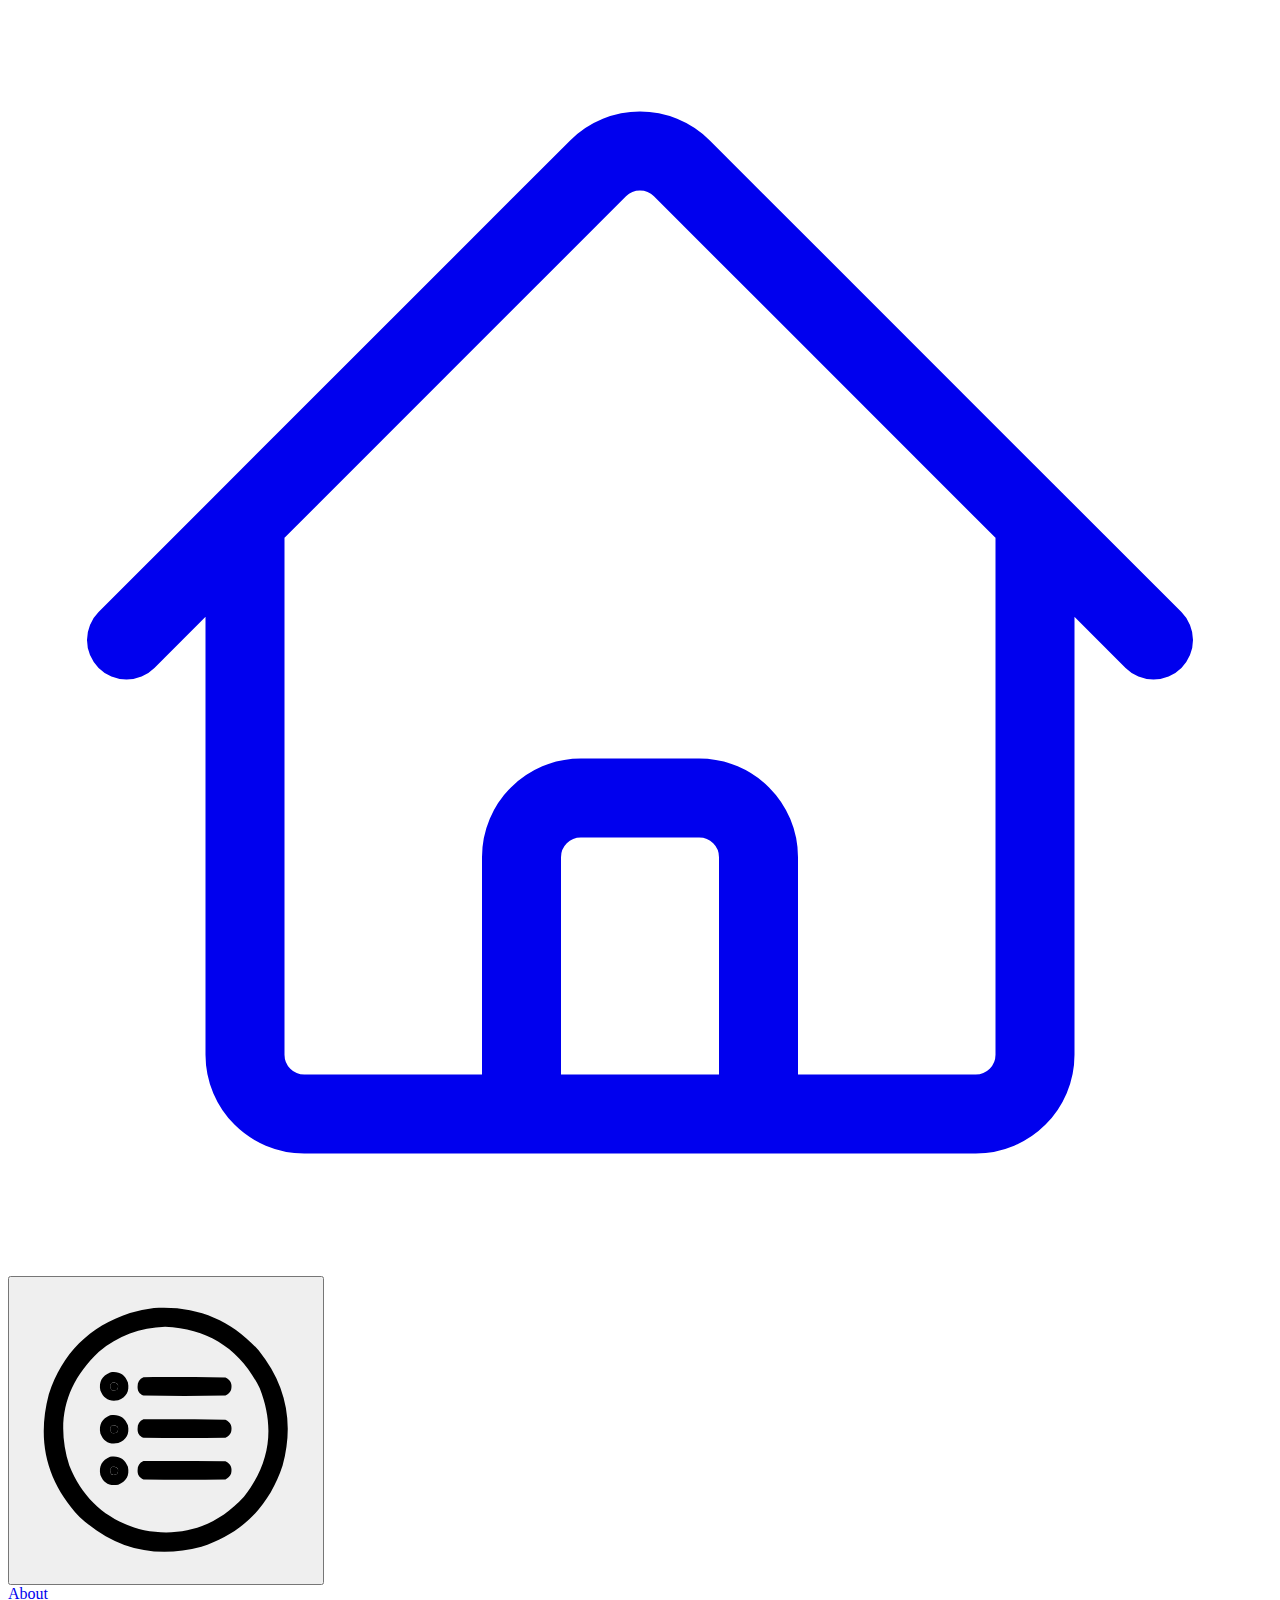
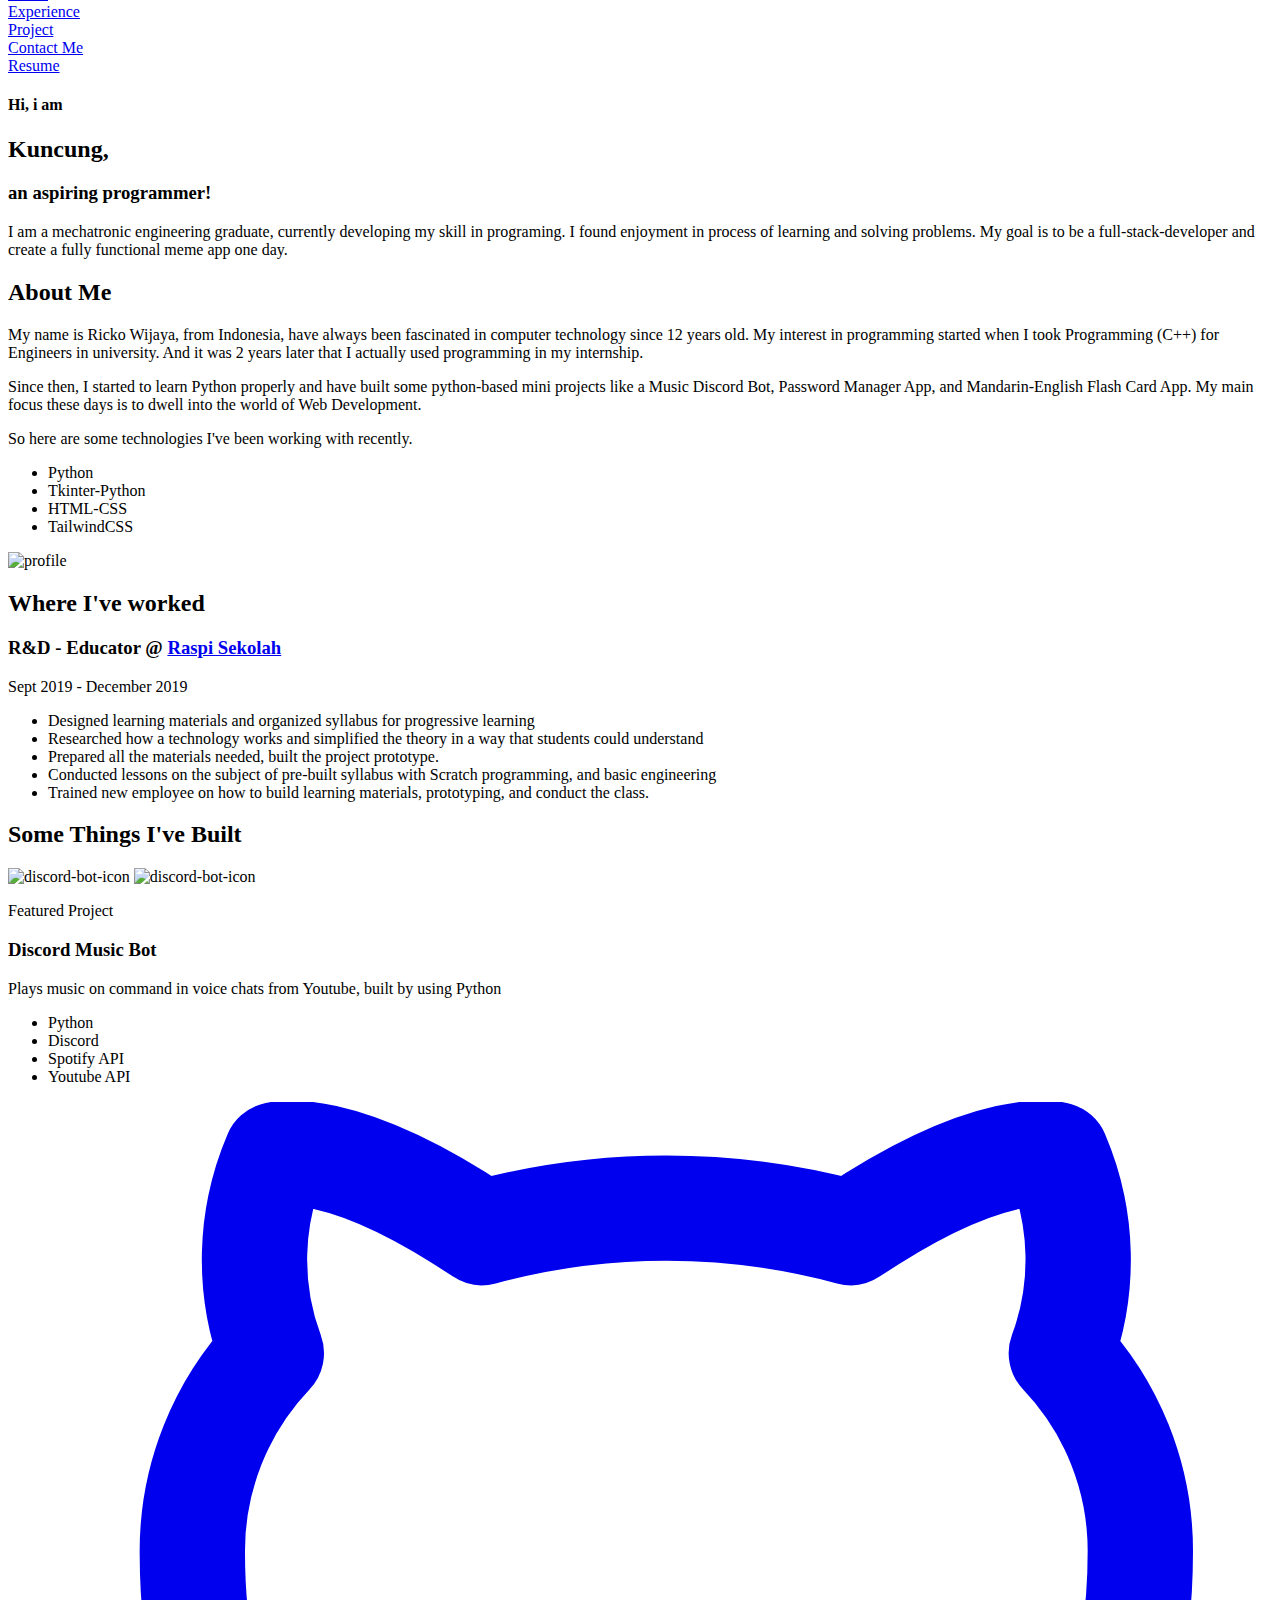
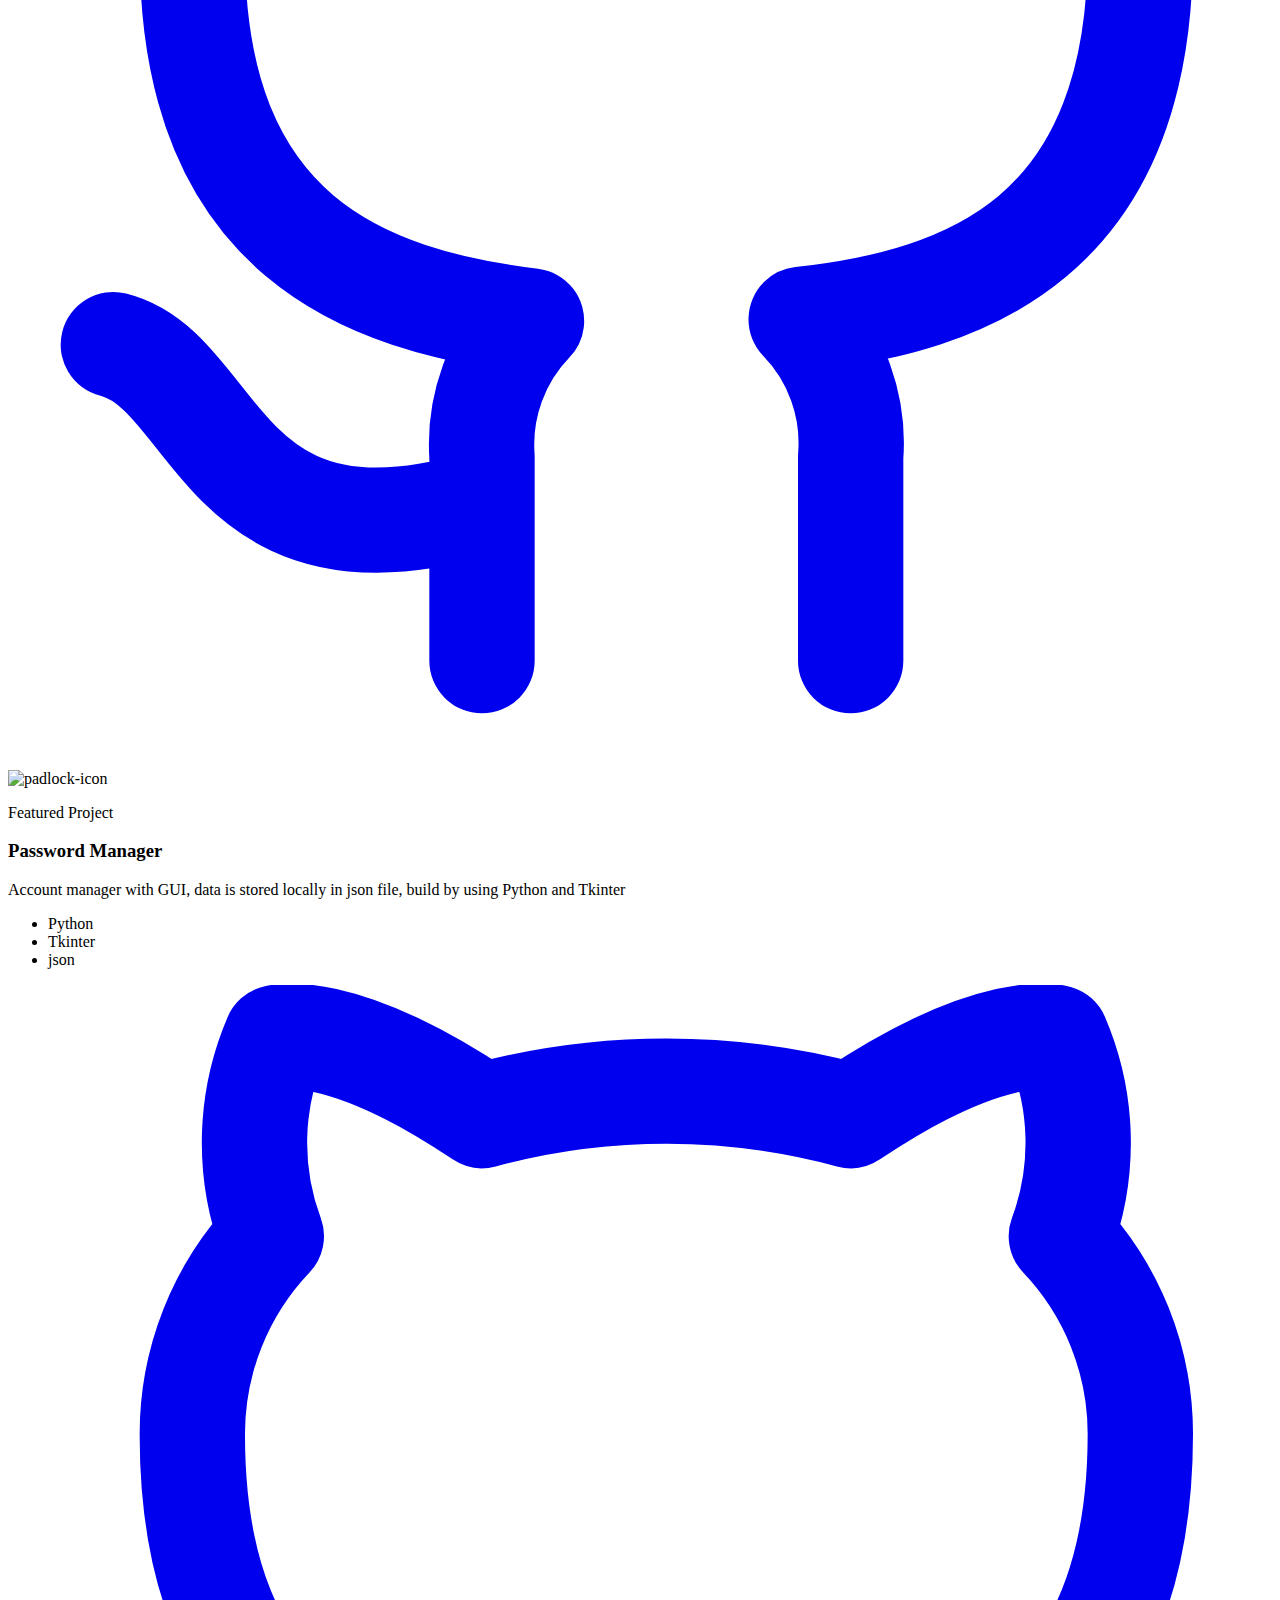
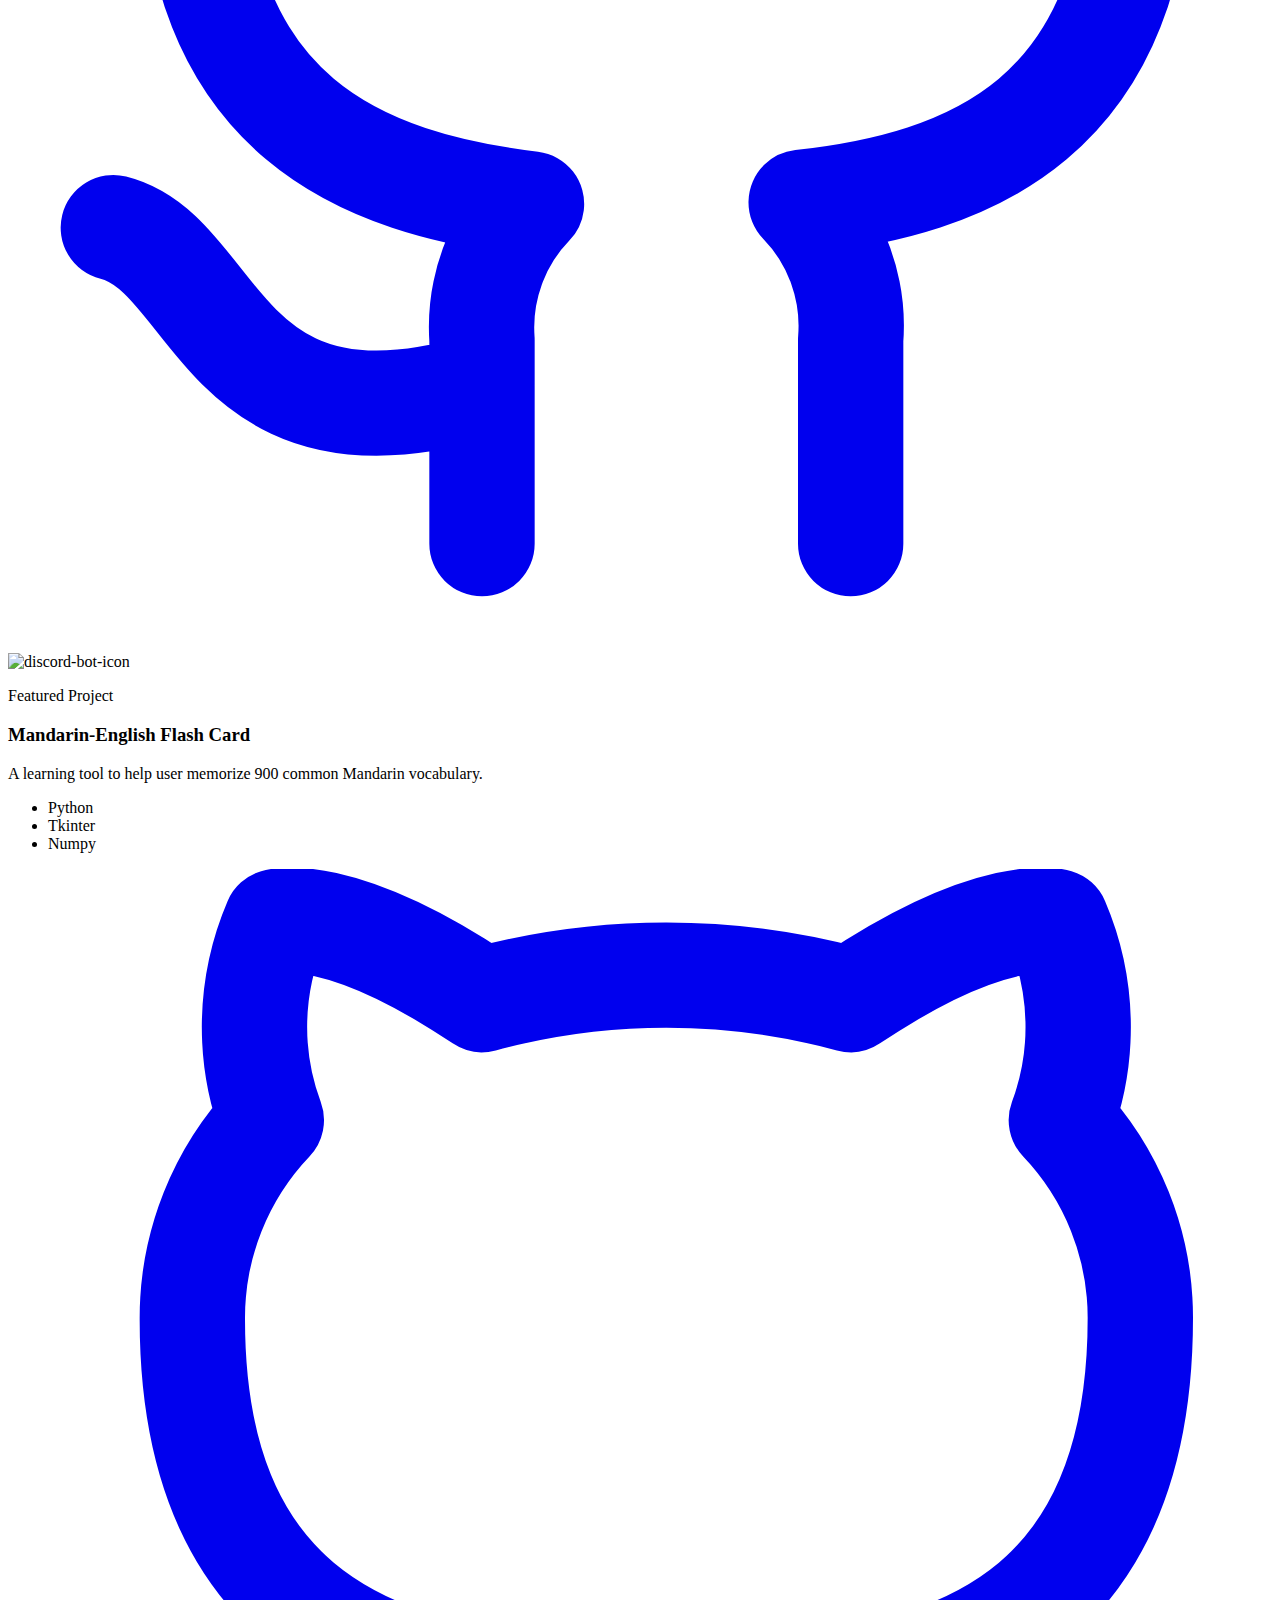
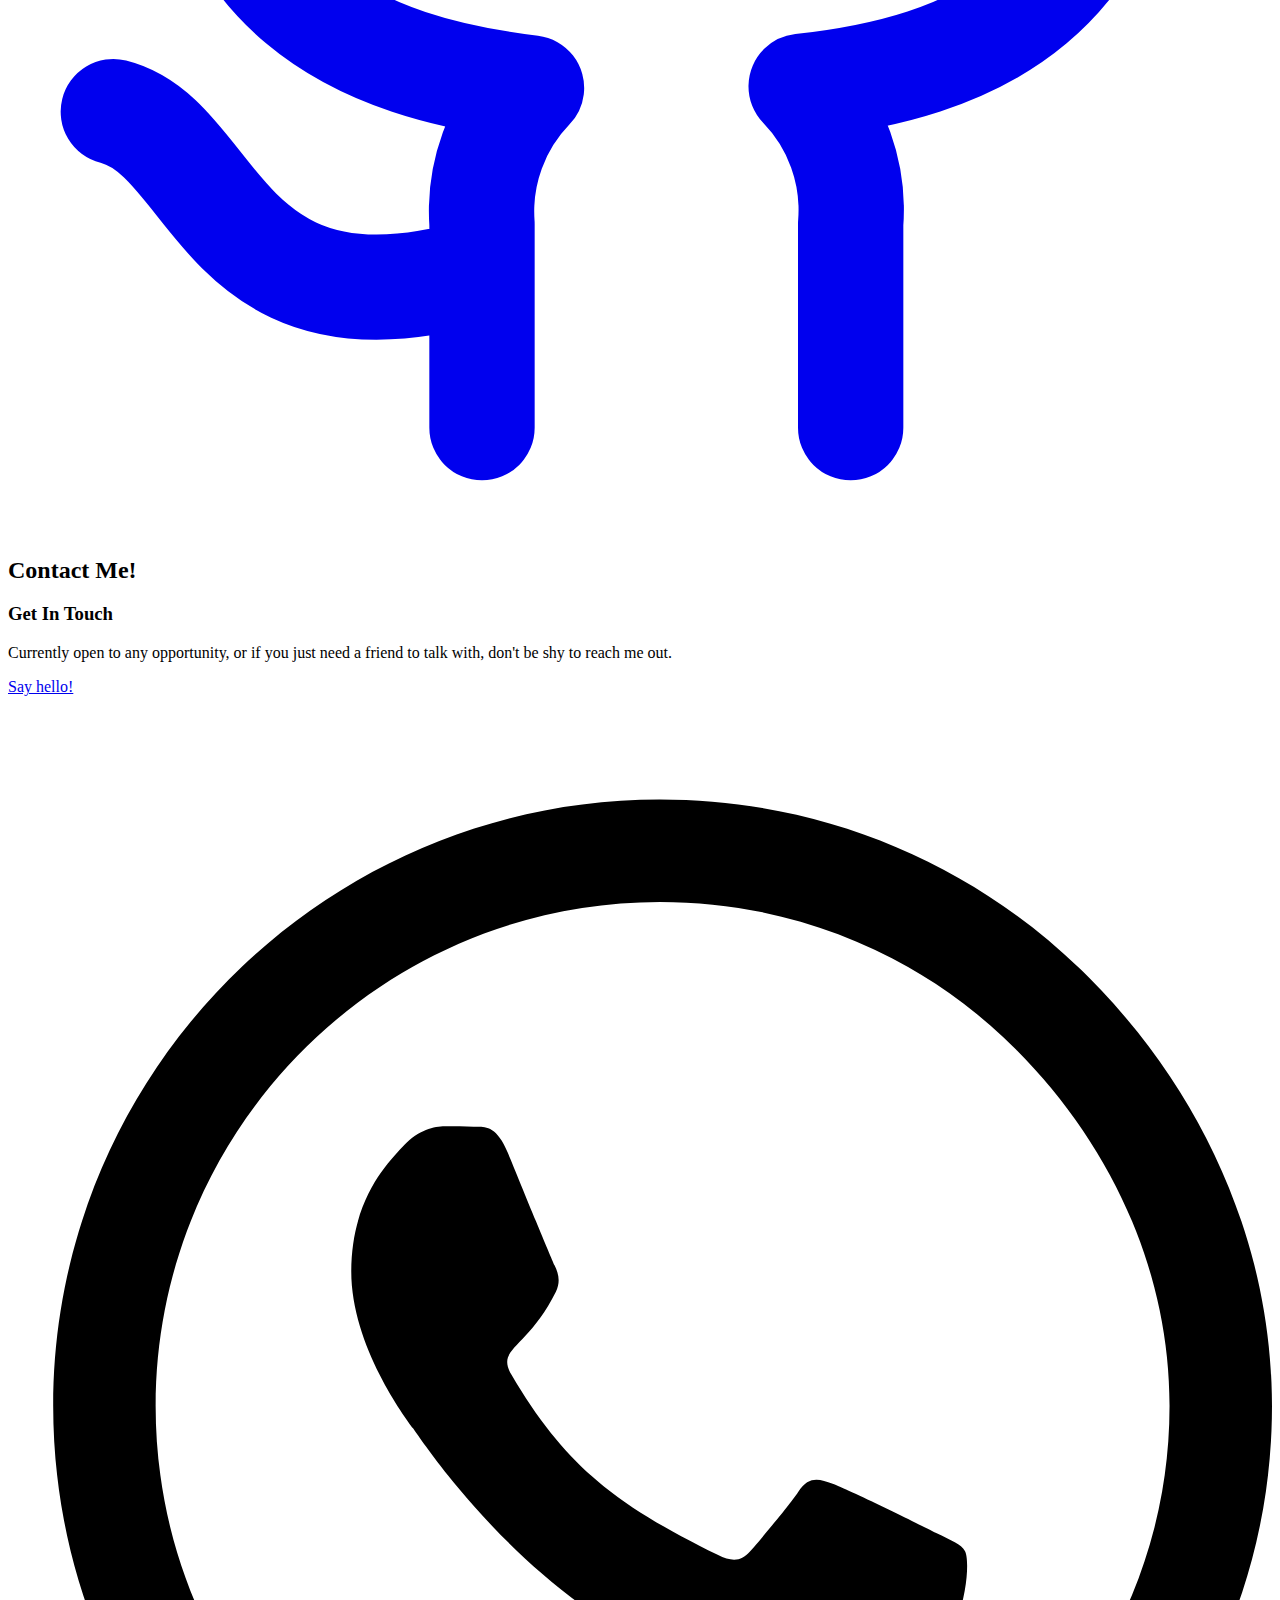
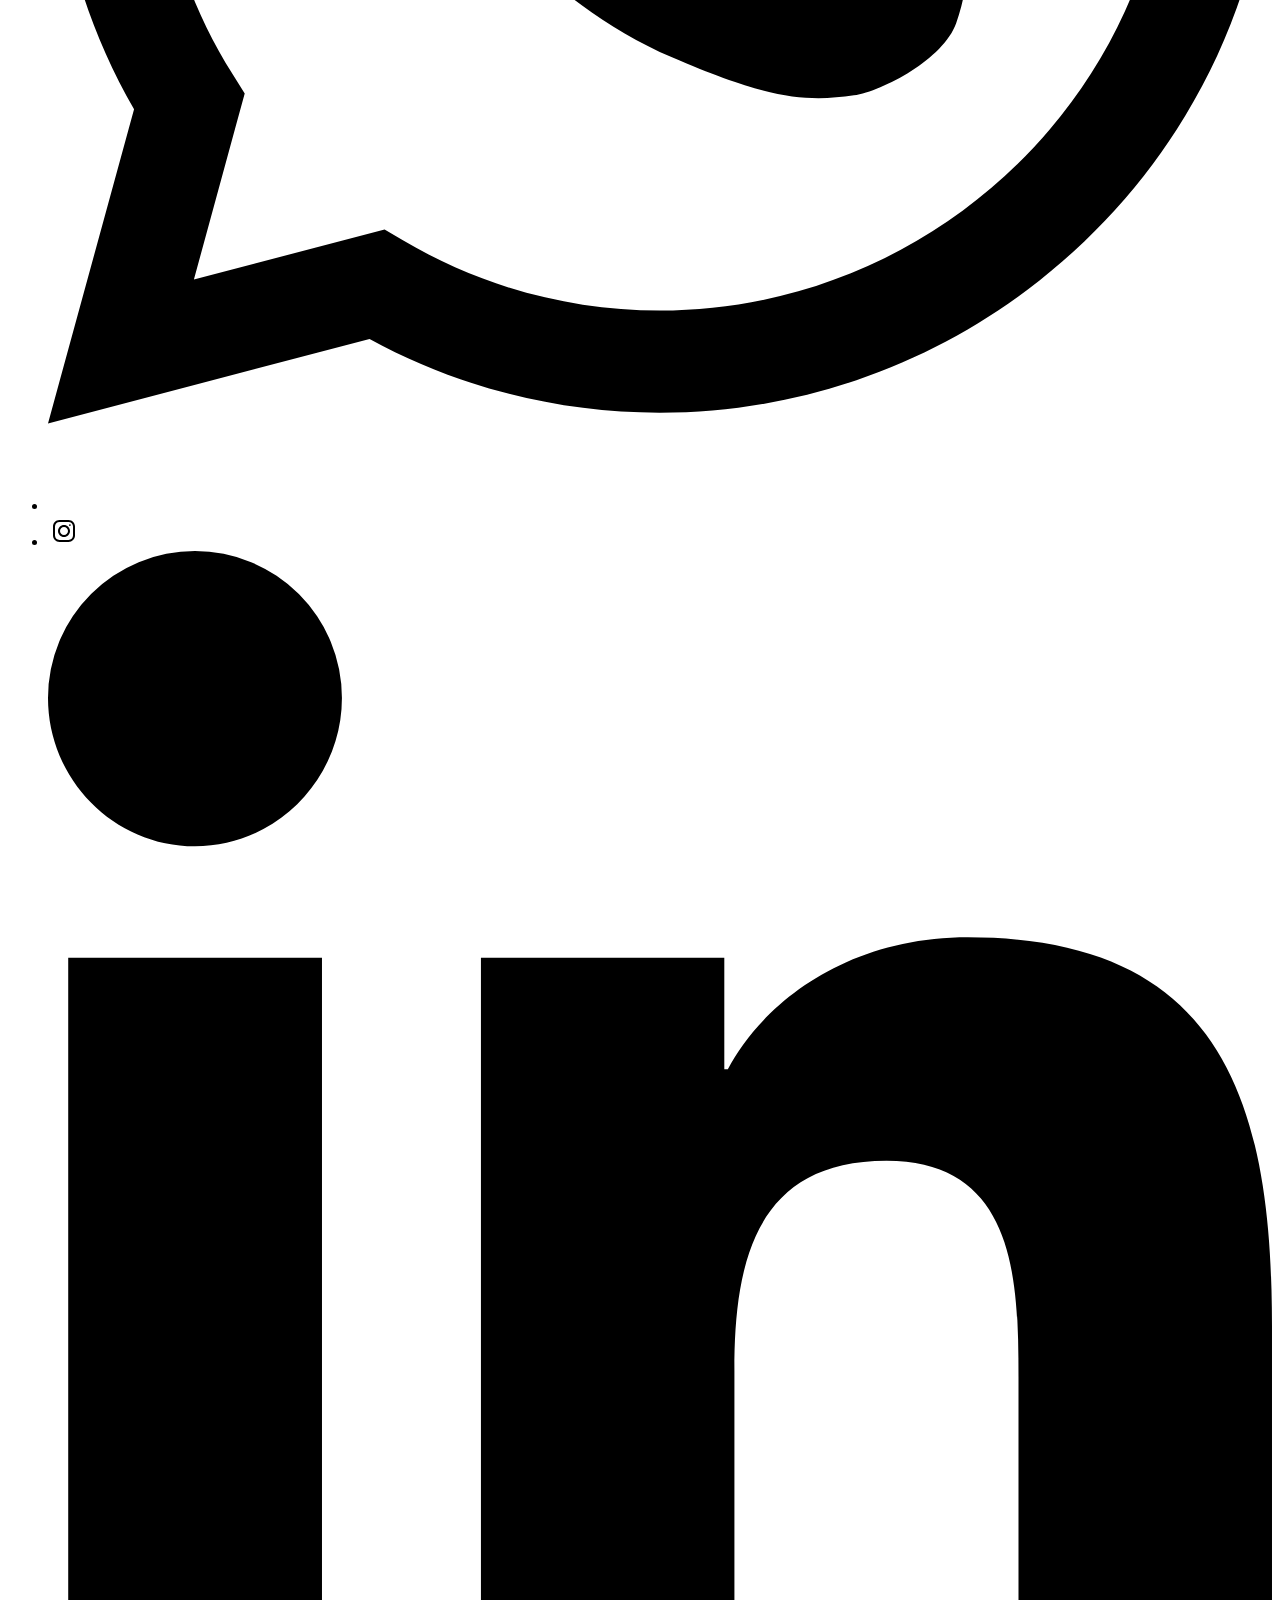
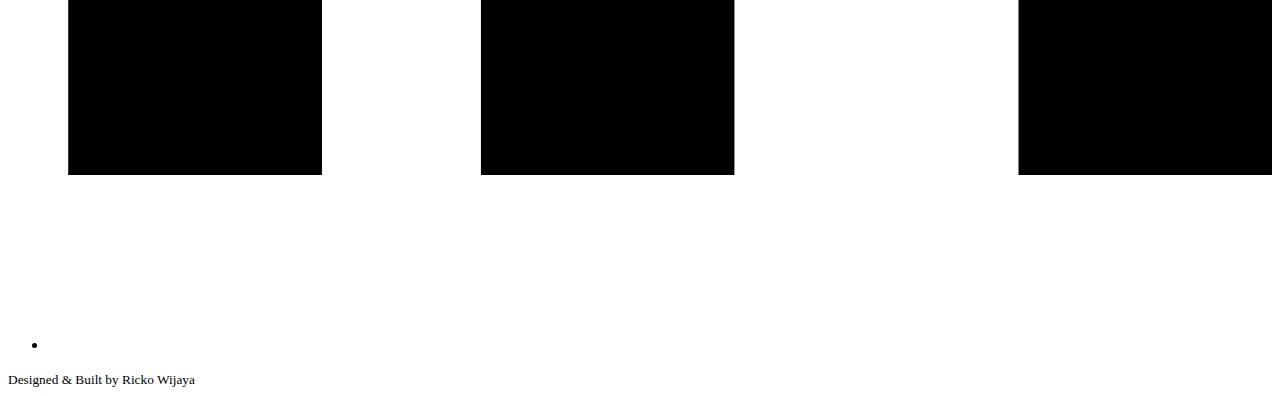
==== index.html @ 491b40a2 "Second Commit, fix href mistakes" ====
<!DOCTYPE html>
<html lang="en">
<head>
    <meta charset="UTF-8">
    <meta http-equiv="X-UA-Compatible" content="IE=edge">
    <meta name="viewport" content="width=device-width, initial-scale=1.0">
    <title>Portofolio Website</title>
    <link rel="preconnect" href="https://fonts.googleapis.com">
    <link rel="preconnect" href="https://fonts.gstatic.com" crossorigin="">
    <link href="https://fonts.googleapis.com/css2?family=Audiowide&amp;display=swap" rel="stylesheet">
    <link rel="stylesheet" href="styles/index.css">
    <link rel="stylesheet" href="styles/header.css">
    <link rel="stylesheet" href="styles/home.css">
    <link rel="stylesheet" href="styles/about.css">
    <link rel="stylesheet" href="styles/experience.css">
    <link rel="stylesheet" href="styles/projects.css">
    <link rel="stylesheet" href="styles/contact.css">
    <link rel="stylesheet" href="styles/footer.css">
</head>

<body>
    <header>
        <div class="main-logo-container">
            <a href="index.html#home">
                <svg class="home-logo w-6 h-6" 
                    xmlns="http://www.w3.org/2000/svg" fill="none" viewBox="0 0 24 24" stroke-width="1.5" stroke="currentColor" >
                    <path stroke-linecap="round" stroke-linejoin="round" 
                    d="M2.25 12l8.954-8.955c.44-.439 1.152-.439 1.591 0L21.75 12M4.5 9.75v10.125c0 .621.504 1.125 1.125 1.125H9.75v-4.875c0-.621.504-1.125 1.125-1.125h2.25c.621 0 1.125.504 1.125 1.125V21h4.125c.621 0 1.125-.504 1.125-1.125V9.75M8.25 21h8.25" />
                </svg>
            </a>
        </div>

        <button class="mobile-navigator-container">
            <svg class="menu-icon"  xmlns="http://www.w3.org/2000/svg" version="1.1" width="100%" height=auto viewBox="0 0 512 512" fill="currentColor"
                style="shape-rendering:geometricPrecision; text-rendering:geometricPrecision; image-rendering:optimizeQuality; fill-rule:evenodd; clip-rule:evenodd" 
                xmlns:xlink="http://www.w3.org/1999/xlink">
                <g><path  d="M 235.5,49.5 C 306.822,44.9334 366.322,68.9334 414,121.5C 461.168,179.997 474.834,245.664 455,318.5C 432.167,388 386,434.167 316.5,457C 237.627,477.948 168.294,460.948 108.5,406C 52.4022,346.11 34.9022,276.276 56,196.5C 78.8333,127 125,80.8333 194.5,58C 208.082,54.0752 221.748,51.2418 235.5,49.5 Z M 254.5,81.5 C 329.077,84.96 382.91,119.96 416,186.5C 442.42,253.498 433.42,315.165 389,371.5C 342.731,421.812 285.897,440.979 218.5,429C 157.123,413.957 114.623,377.124 91,318.5C 67.2577,242.964 84.0911,178.13 141.5,124C 174.305,96.9315 211.972,82.7648 254.5,81.5 Z M 164.5,176.5 C 173.85,176.365 176.517,180.532 172.5,189C 163.956,192.322 160.123,189.489 161,180.5C 161.69,178.65 162.856,177.316 164.5,176.5 Z M 164.5,249.5 C 173.85,249.365 176.517,253.532 172.5,262C 163.956,265.322 160.123,262.489 161,253.5C 161.69,251.65 162.856,250.316 164.5,249.5 Z M 164.5,320.5 C 173.85,320.365 176.517,324.532 172.5,333C 163.956,336.322 160.123,333.489 161,324.5C 161.69,322.65 162.856,321.316 164.5,320.5 Z"/></g>
                <g><path  d="M 160.5,159.5 C 175.367,157.012 185.534,162.678 191,176.5C 193.982,191.376 188.482,201.543 174.5,207C 159.624,209.982 149.457,204.482 144,190.5C 141.146,175.533 146.646,165.199 160.5,159.5 Z M 164.5,176.5 C 162.856,177.316 161.69,178.65 161,180.5C 160.123,189.489 163.956,192.322 172.5,189C 176.517,180.532 173.85,176.365 164.5,176.5 Z"/></g>
                <g><path  d="M 217.5,167.5 C 264.168,167.333 310.835,167.5 357.5,168C 366.482,172.473 369.649,179.64 367,189.5C 365.167,194 362,197.167 357.5,199C 310.833,199.667 264.167,199.667 217.5,199C 210.513,196.193 207.18,191.027 207.5,183.5C 207.302,175.885 210.635,170.551 217.5,167.5 Z"/></g>
                <g><path  d="M 160.5,232.5 C 175.367,230.012 185.534,235.678 191,249.5C 193.982,264.376 188.482,274.543 174.5,280C 159.624,282.982 149.457,277.482 144,263.5C 141.146,248.533 146.646,238.199 160.5,232.5 Z M 164.5,249.5 C 162.856,250.316 161.69,251.65 161,253.5C 160.123,262.489 163.956,265.322 172.5,262C 176.517,253.532 173.85,249.365 164.5,249.5 Z"/></g>
                <g><path  d="M 217.5,239.5 C 264.168,239.333 310.835,239.5 357.5,240C 366.482,244.473 369.649,251.64 367,261.5C 365.167,266 362,269.167 357.5,271C 310.833,271.667 264.167,271.667 217.5,271C 210.513,268.193 207.18,263.027 207.5,255.5C 207.302,247.885 210.635,242.551 217.5,239.5 Z"/></g>
                <g><path  d="M 160.5,303.5 C 175.367,301.012 185.534,306.678 191,320.5C 193.982,335.376 188.482,345.543 174.5,351C 159.624,353.982 149.457,348.482 144,334.5C 141.146,319.533 146.646,309.199 160.5,303.5 Z M 164.5,320.5 C 162.856,321.316 161.69,322.65 161,324.5C 160.123,333.489 163.956,336.322 172.5,333C 176.517,324.532 173.85,320.365 164.5,320.5 Z"/></g>
                <g><path  d="M 217.5,310.5 C 264.168,310.333 310.835,310.5 357.5,311C 366.482,315.473 369.649,322.64 367,332.5C 365.167,337 362,340.167 357.5,342C 310.833,342.667 264.167,342.667 217.5,342C 210.513,339.193 207.18,334.027 207.5,326.5C 207.302,318.885 210.635,313.551 217.5,310.5 Z"/></g>
            </svg>
        </button>

        <nav class="navigation-container">
            <div class="link-container"><a class="link-name underline" 
                    style="--color: var(--background-blue); --border-size: 3px;" href="index.html#about">
                    About</a> </div>
            <div class="link-container"><a class="link-name underline" 
                    style="--color: var(--background-blue); --border-size: 3px;" href="index.html#experience">
                    Experience</a> </div>
            <div class="link-container"><a class="link-name underline" 
                    style="--color: var(--background-blue); --border-size: 3px;" href="index.html#projects">
                    Project</a> </div>
            <div class="link-container"><a class="link-name underline" 
                    style="--color: var(--background-blue); --border-size: 3px;" href="index.html#contact">
                    Contact Me</a> </div>

            <div><a class="resume-link" href=#>Resume</a></div>
        </nav>
    </header>
      


    <main>
        <section id="home">
            <h4 class="home-title">Hi, i am</h4>
            <h2 class="home-name">Kuncung,</h2>
            <h3 class="home-subtitle">an aspiring programmer!</h3>
            <p class="home-description">I am a <span class="highlight underline" style="--color: var(--primary-green); --border-size: 1.5px;" >mechatronic engineering</span> graduate, currently developing my skill in programing.
                                        I found enjoyment in process of learning and solving problems. 
                                        My goal is to be a <span class="highlight underline" style="--color: var(--primary-green); --border-size: 1.5px;">full-stack-developer</span> and create a fully functional meme app one day.
            </p>
        </section>

        <section id="about">
            <h2 class="about-title">
                About Me
            </h2>

            <div class="about-container">
               <div class="about-content">
                    <div class="about-text">
                        <p>My name is <span class="highlight underline" style="--color: var(--primary-green); --border-size: 1.5px;">Ricko Wijaya</span>, 
                            from Indonesia, have always been fascinated in computer technology 
                            since 12 years old. My interest in programming started when 
                            I took Programming (C++) for Engineers in university.
                            And it was 2 years later that I actually used programming 
                            in my internship.
                        </p>

                        <p>Since then, I started to learn <span class="highlight underline" style="--color: var(--primary-green); --border-size: 1.5px;">Python</span> 
                            properly and have built some python-based mini projects like a <span class="highlight underline" style="--color: var(--primary-green); --border-size: 1.5px;">Music Discord Bot</span>, 
                            <span class="highlight underline" style="--color: var(--primary-green); --border-size: 1.5px;">Password Manager App</span>, 
                            and <span class="highlight underline" style="--color: var(--primary-green); --border-size: 1.5px;">Mandarin-English Flash Card App</span>. 
                            My main focus these days is to dwell into the world of 
                            <span class="highlight underline" style="--color: var(--primary-green); --border-size: 1.5px;">Web Development</span>.
                        </p>

                        <p>So here are some technologies I've been working with recently.</p>
                    </div>

                    <ul class="about-tech">
                        <li>Python</li>
                        <li>Tkinter-Python</li>
                        <li>HTML-CSS</li>
                        <li>TailwindCSS</li>
                    </ul>
               </div>
                  
               <div class="about-image">
                    <img src="assets/profile-picture.jpeg" alt="profile">
               </div> 

            </div>
        </section>

        <section id="experience">
            <h2 class="experience-title">
                Where I've worked
            </h2>
            <div class="experience-container">
                <div class="experience-card">
                    <h3 class="experience-role">
                        <span>R&D - Educator</span>
                        @
                        <span>
                            <a class="underline experience-company"
                                style="--color: var(--primary-green); 
                                        --border-size: 1.5px;"
                                target="_blank"
                                href="https://www.raspisekolah.com/">
                                Raspi Sekolah
                            </a> 
                        </span>
                    </h3>
                    <p class="experience-date">Sept 2019 - December 2019</p>
                        <ul class="experience-about">
                            <li>Designed learning materials and 
                                organized syllabus for progressive learning</li>
                            <li>Researched how a technology works and simplified
                                the theory in a way that students could understand</li>
                            <li>Prepared all the materials needed,
                                built the project prototype.</li>
                            <li>Conducted lessons on the subject of pre-built 
                                syllabus with Scratch programming, 
                                and basic engineering</li>
                            <li>Trained new employee on how to build learning
                                materials, prototyping, and conduct the class.</li>
                        </ul>
                </div>
            </div>
        </section>

        <section id="projects">
            <h2 class="projects-title">
                Some Things I've Built
            </h2>
            
            
            <div class="projects-cards">
                <div class="projects-card">
                    <div class="card-image">
                        <img class="img1" 
                            src="assets/discord-bot-icon.png" 
                            alt="discord-bot-icon">
                        <img class="img2" 
                            src="assets/discord-bot-icon-large.png" 
                            alt="discord-bot-icon">
                    </div>
                    <div class="card-container">
                        <p class="highlight">Featured Project</p>
                        <h3 class="card-title">Discord Music Bot</h3>

                        <p class="card-description">Plays music on command in voice chats from Youtube, built by using Python</p>

                        <ul class="card-technologies">
                            <li>Python</li>
                            <li>Discord</li>
                            <li>Spotify API</li>
                            <li>Youtube API</li>
                        </ul>

                        <div class="card-links">
                            <a target="_blank" href="https://github.com/kuncung38/kuncung-bot">
                                <svg xmlns="http://www.w3.org/2000/svg" role="img" viewBox="0 0 24 24" fill="none" stroke="currentColor" stroke-width="2" stroke-linecap="round" stroke-linejoin="round">
                                    <title>GitHub</title>
                                    <path d="M9 19c-5 1.5-5-2.5-7-3m14 6v-3.87a3.37 3.37 0 0 0-.94-2.61c3.14-.35 6.44-1.54 6.44-7A5.44 5.44 0 0 0 20 4.77 5.07 5.07 0 0 0 19.91 1S18.73.65 16 2.48a13.38 13.38 0 0 0-7 0C6.27.65 5.09 1 5.09 1A5.07 5.07 0 0 0 5 4.77a5.44 5.44 0 0 0-1.5 3.78c0 5.42 3.3 6.61 6.44 7A3.37 3.37 0 0 0 9 18.13V22"></path>
                                </svg>
                            </a>
                        </div>
                    </div>
                    
                </div>

                <div class="projects-card">
                    <div class="card-image">
                        <img src="https://raw.githubusercontent.com/kuncung38/Tkinter-Password-Manager-Kuncung/main/padlock.png" 
                        alt="padlock-icon">
                    </div>
                    <div class="card-container">
                        <p class="highlight">Featured Project</p>
                        <h3 class="card-title">Password Manager</h3>

                        <p class="card-description">Account manager with GUI, data is stored locally in json file, build by using Python and Tkinter</p>

                        <ul class="card-technologies">
                            <li>Python</li>
                            <li>Tkinter</li>
                            <li>json</li>
                        </ul>

                        <div class="card-links">
                            <a target="_blank" href="https://github.com/kuncung38/Tkinter-Password-Manager-Kuncung">
                                <svg xmlns="http://www.w3.org/2000/svg" role="img" viewBox="0 0 24 24" fill="none" stroke="currentColor" stroke-width="2" stroke-linecap="round" stroke-linejoin="round">
                                    <title>GitHub</title>
                                    <path d="M9 19c-5 1.5-5-2.5-7-3m14 6v-3.87a3.37 3.37 0 0 0-.94-2.61c3.14-.35 6.44-1.54 6.44-7A5.44 5.44 0 0 0 20 4.77 5.07 5.07 0 0 0 19.91 1S18.73.65 16 2.48a13.38 13.38 0 0 0-7 0C6.27.65 5.09 1 5.09 1A5.07 5.07 0 0 0 5 4.77a5.44 5.44 0 0 0-1.5 3.78c0 5.42 3.3 6.61 6.44 7A3.37 3.37 0 0 0 9 18.13V22"></path>
                                </svg>
                            </a>
                        </div>
                    </div>
                    
                </div>

                <div class="projects-card">
                    <div class="card-image fc">
                        <img src="assets/flash-card-snap.PNG" alt="discord-bot-icon">
                    </div>
                    <div class="card-container">
                        <p class="highlight">Featured Project</p>
                        <h3 class="card-title">Mandarin-English Flash Card</h3>

                        <p class="card-description">A learning tool to help user memorize 900 common Mandarin vocabulary.</p>

                        <ul class="card-technologies">
                            <li>Python</li>
                            <li>Tkinter</li>
                            <li>Numpy</li>
                        </ul>

                        <div class="card-links">
                            <a target="_blank" href="https://github.com/kuncung38/Tkinter-Mandarin-Flashcard">
                                <svg xmlns="http://www.w3.org/2000/svg" role="img" viewBox="0 0 24 24" fill="none" stroke="currentColor" stroke-width="2" stroke-linecap="round" stroke-linejoin="round">
                                    <title>GitHub</title>
                                    <path d="M9 19c-5 1.5-5-2.5-7-3m14 6v-3.87a3.37 3.37 0 0 0-.94-2.61c3.14-.35 6.44-1.54 6.44-7A5.44 5.44 0 0 0 20 4.77 5.07 5.07 0 0 0 19.91 1S18.73.65 16 2.48a13.38 13.38 0 0 0-7 0C6.27.65 5.09 1 5.09 1A5.07 5.07 0 0 0 5 4.77a5.44 5.44 0 0 0-1.5 3.78c0 5.42 3.3 6.61 6.44 7A3.37 3.37 0 0 0 9 18.13V22"></path>
                                </svg>
                            </a>
                        </div>
                    </div>
                    
                </div>
            </div>
            
        </section>

        <section id="contact">
            <h2 class="contact-title">
                Contact Me!
            </h2>

            <div class="contact-container">
                <div class="contact-content">
                    <h3>Get In Touch</h3>
                    <p>Currently open to any opportunity,
                        or if you just need a friend to talk with,
                        don't be shy to reach me out.
                    </p>
                </div>

                <div class="contact-cta">
                    <a href="mailto:rickowijaya@gmail.com">Say hello!</a>
                </div>
            </div>
        </section>

    </main>

    <footer>
        <ul class="footer-socials">
            <li class="social-item">
                <a class="social-link" href="https://wa.me/601128972157" target="_blank">
                    <svg class="social-icon" xmlns="http://www.w3.org/2000/svg" 
                        viewBox="0 0 448 512">
                        <path d="M380.9 97.1C339 55.1 283.2 32 223.9 32c-122.4 0-222 99.6-222 222 0 39.1 10.2 77.3 29.6 111L0 480l117.7-30.9c32.4 17.7 68.9 27 106.1 27h.1c122.3 0 224.1-99.6 224.1-222 0-59.3-25.2-115-67.1-157zm-157 341.6c-33.2 0-65.7-8.9-94-25.7l-6.7-4-69.8 18.3L72 359.2l-4.4-7c-18.5-29.4-28.2-63.3-28.2-98.2 0-101.7 82.8-184.5 184.6-184.5 49.3 0 95.6 19.2 130.4 54.1 34.8 34.9 56.2 81.2 56.1 130.5 0 101.8-84.9 184.6-186.6 184.6zm101.2-138.2c-5.5-2.8-32.8-16.2-37.9-18-5.1-1.9-8.8-2.8-12.5 2.8-3.7 5.6-14.3 18-17.6 21.8-3.2 3.7-6.5 4.2-12 1.4-32.6-16.3-54-29.1-75.5-66-5.7-9.8 5.7-9.1 16.3-30.3 1.8-3.7.9-6.9-.5-9.7-1.4-2.8-12.5-30.1-17.1-41.2-4.5-10.8-9.1-9.3-12.5-9.5-3.2-.2-6.9-.2-10.6-.2-3.7 0-9.7 1.4-14.8 6.9-5.1 5.6-19.4 19-19.4 46.3 0 27.3 19.9 53.7 22.6 57.4 2.8 3.7 39.1 59.7 94.8 83.8 35.2 15.2 49 16.5 66.6 13.9 10.7-1.6 32.8-13.4 37.4-26.4 4.6-13 4.6-24.1 3.2-26.4-1.3-2.5-5-3.9-10.5-6.6z"></path>
                    </svg>
                </a>
            </li>

            <li class="social-item">
                <a class="social-link" href="https://twitter.com/yeeqiangyap" target="_blank">
                    <svg class="social-icon"xmlns="http://www.w3.org/2000/svg" 
                    x="0px" y="0px"
                    width="32" height="32"
                    viewBox="0 0 32 32">
                    <path d="M 11.46875 5 C 7.917969 5 5 7.914063 5 11.46875 L 5 20.53125 C 5 24.082031 7.914063 27 11.46875 27 L 20.53125 27 C 24.082031 27 27 24.085938 27 20.53125 L 27 11.46875 C 27 7.917969 24.085938 5 20.53125 5 Z M 11.46875 7 L 20.53125 7 C 23.003906 7 25 8.996094 25 11.46875 L 25 20.53125 C 25 23.003906 23.003906 25 20.53125 25 L 11.46875 25 C 8.996094 25 7 23.003906 7 20.53125 L 7 11.46875 C 7 8.996094 8.996094 7 11.46875 7 Z M 21.90625 9.1875 C 21.402344 9.1875 21 9.589844 21 10.09375 C 21 10.597656 21.402344 11 21.90625 11 C 22.410156 11 22.8125 10.597656 22.8125 10.09375 C 22.8125 9.589844 22.410156 9.1875 21.90625 9.1875 Z M 16 10 C 12.699219 10 10 12.699219 10 16 C 10 19.300781 12.699219 22 16 22 C 19.300781 22 22 19.300781 22 16 C 22 12.699219 19.300781 10 16 10 Z M 16 12 C 18.222656 12 20 13.777344 20 16 C 20 18.222656 18.222656 20 16 20 C 13.777344 20 12 18.222656 12 16 C 12 13.777344 13.777344 12 16 12 Z"></path>
                    </svg>
                </a>
            </li>

            <li class="social-item">
                <a class="social-link" href="https://www.linkedin.com/in/yapyeeqiang/" target="_blank">
                    <svg class="social-icon" xmlns="http://www.w3.org/2000/svg" 
                        viewBox="0 0 448 512">
                        <path d="M100.28 448H7.4V148.9h92.88zM53.79 108.1C24.09 108.1 0 83.5 0 53.8a53.79 53.79 0 0 1 107.58 0c0 29.7-24.1 54.3-53.79 54.3zM447.9 448h-92.68V302.4c0-34.7-.7-79.2-48.29-79.2-48.29 0-55.69 37.7-55.69 76.7V448h-92.78V148.9h89.08v40.8h1.3c12.4-23.5 42.69-48.3 87.88-48.3 94 0 111.28 61.9 111.28 142.3V448z"></path>
                    </svg>
                </a>
            </li>
        </ul>

        <div>
            <small>Designed & Built by Ricko Wijaya</small>
        </div>
    </footer>
    
</body>
</html>
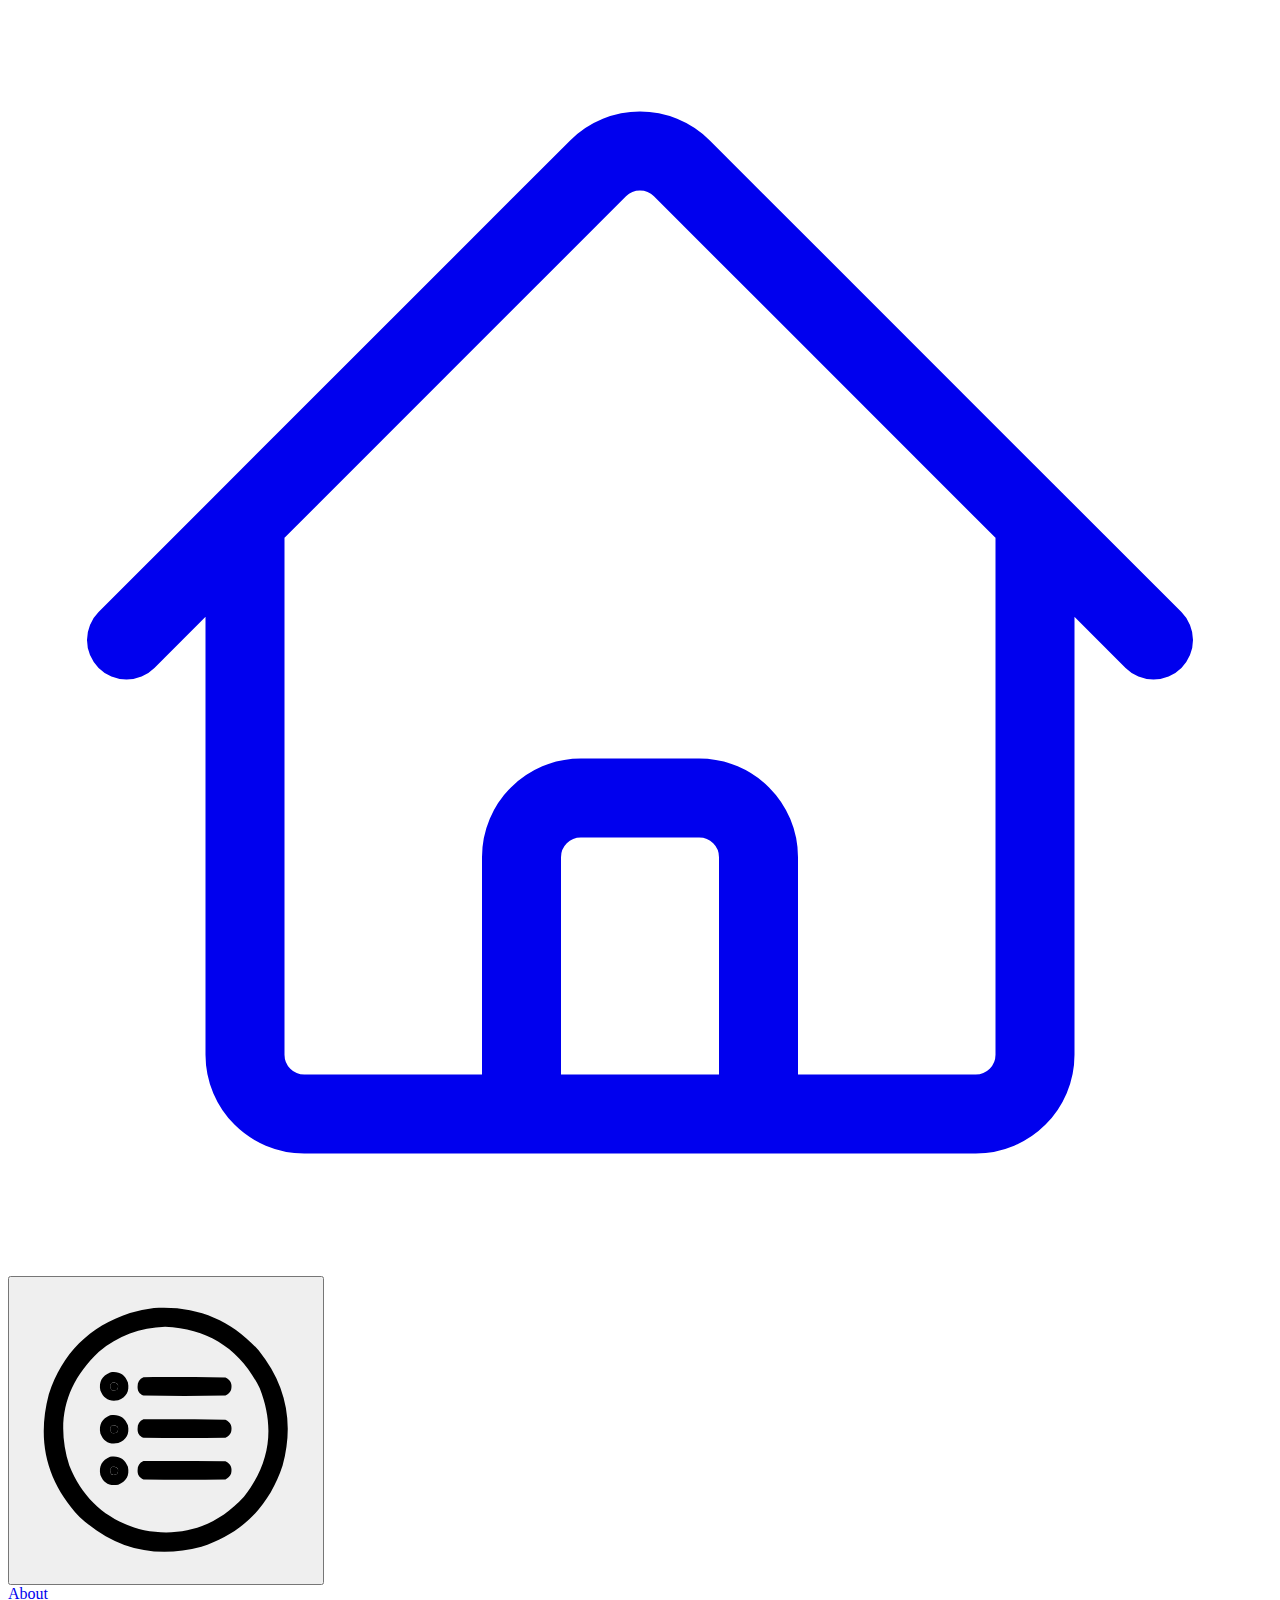
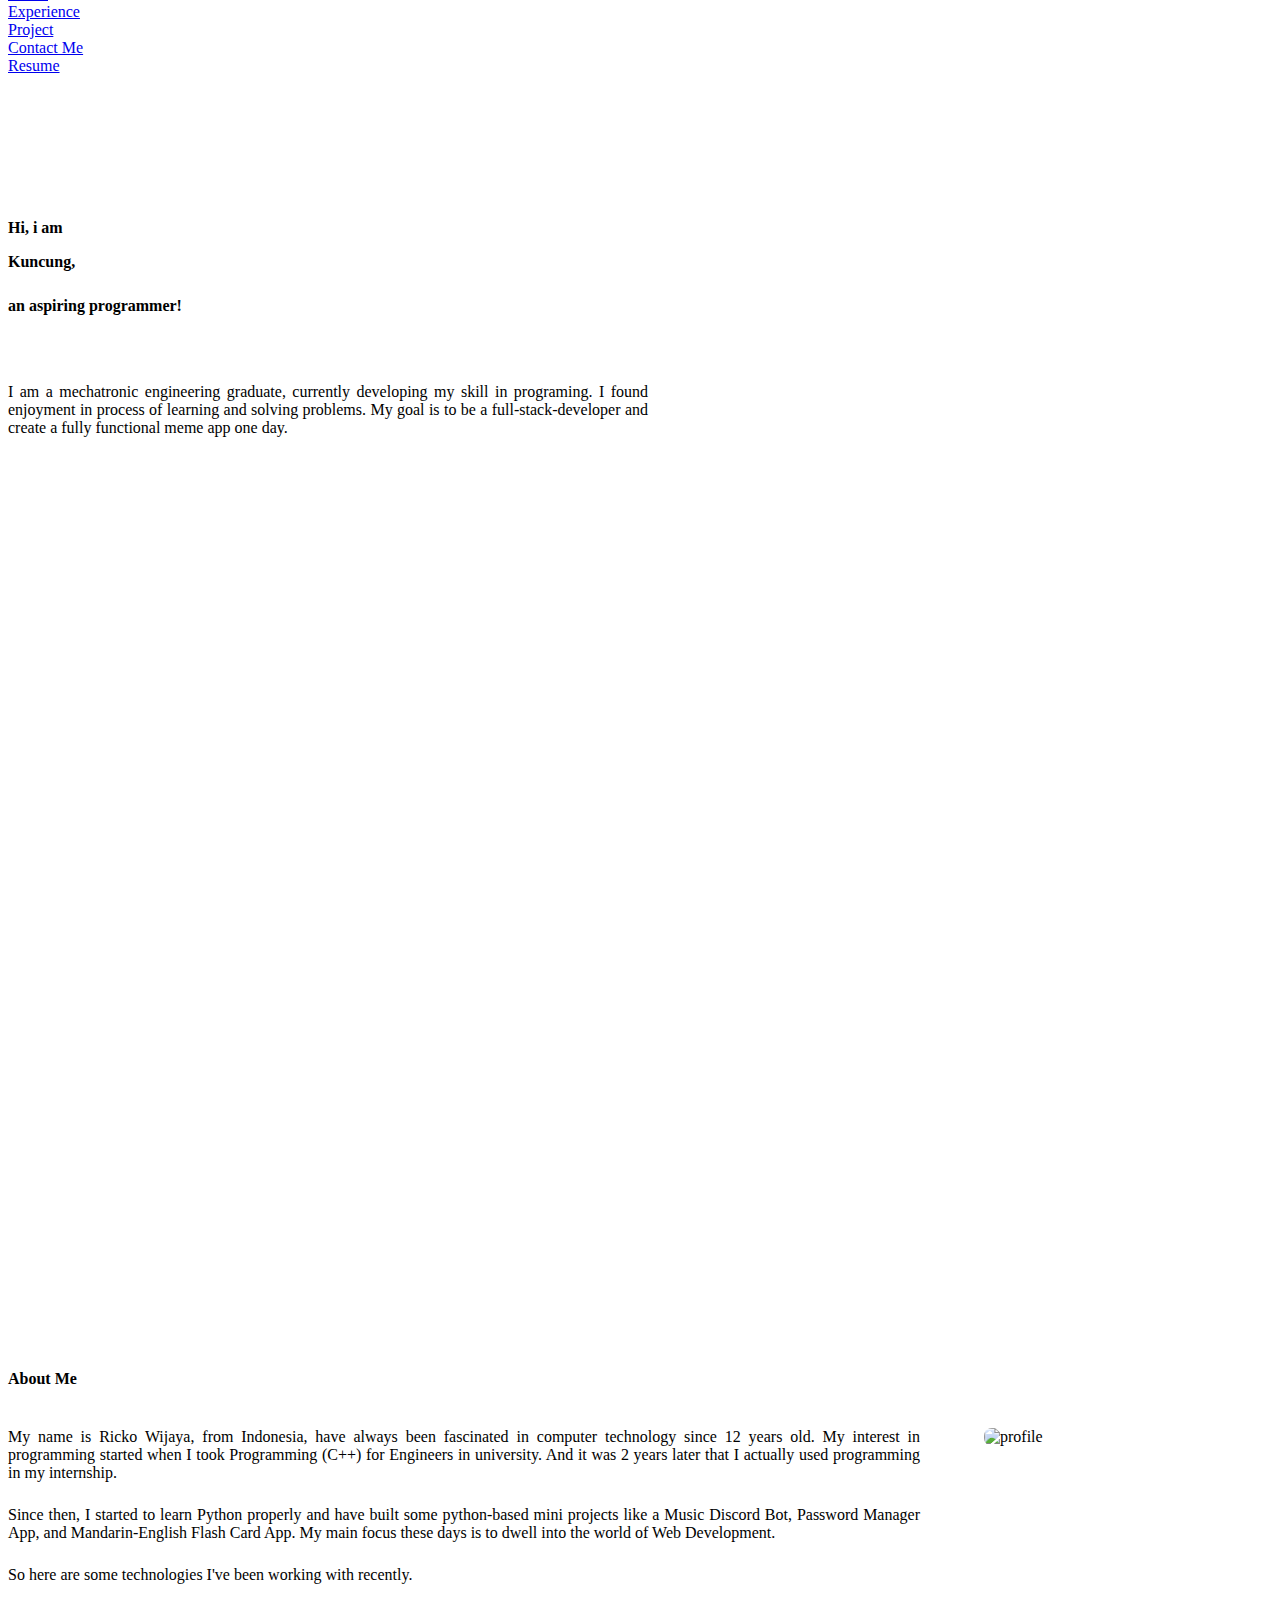
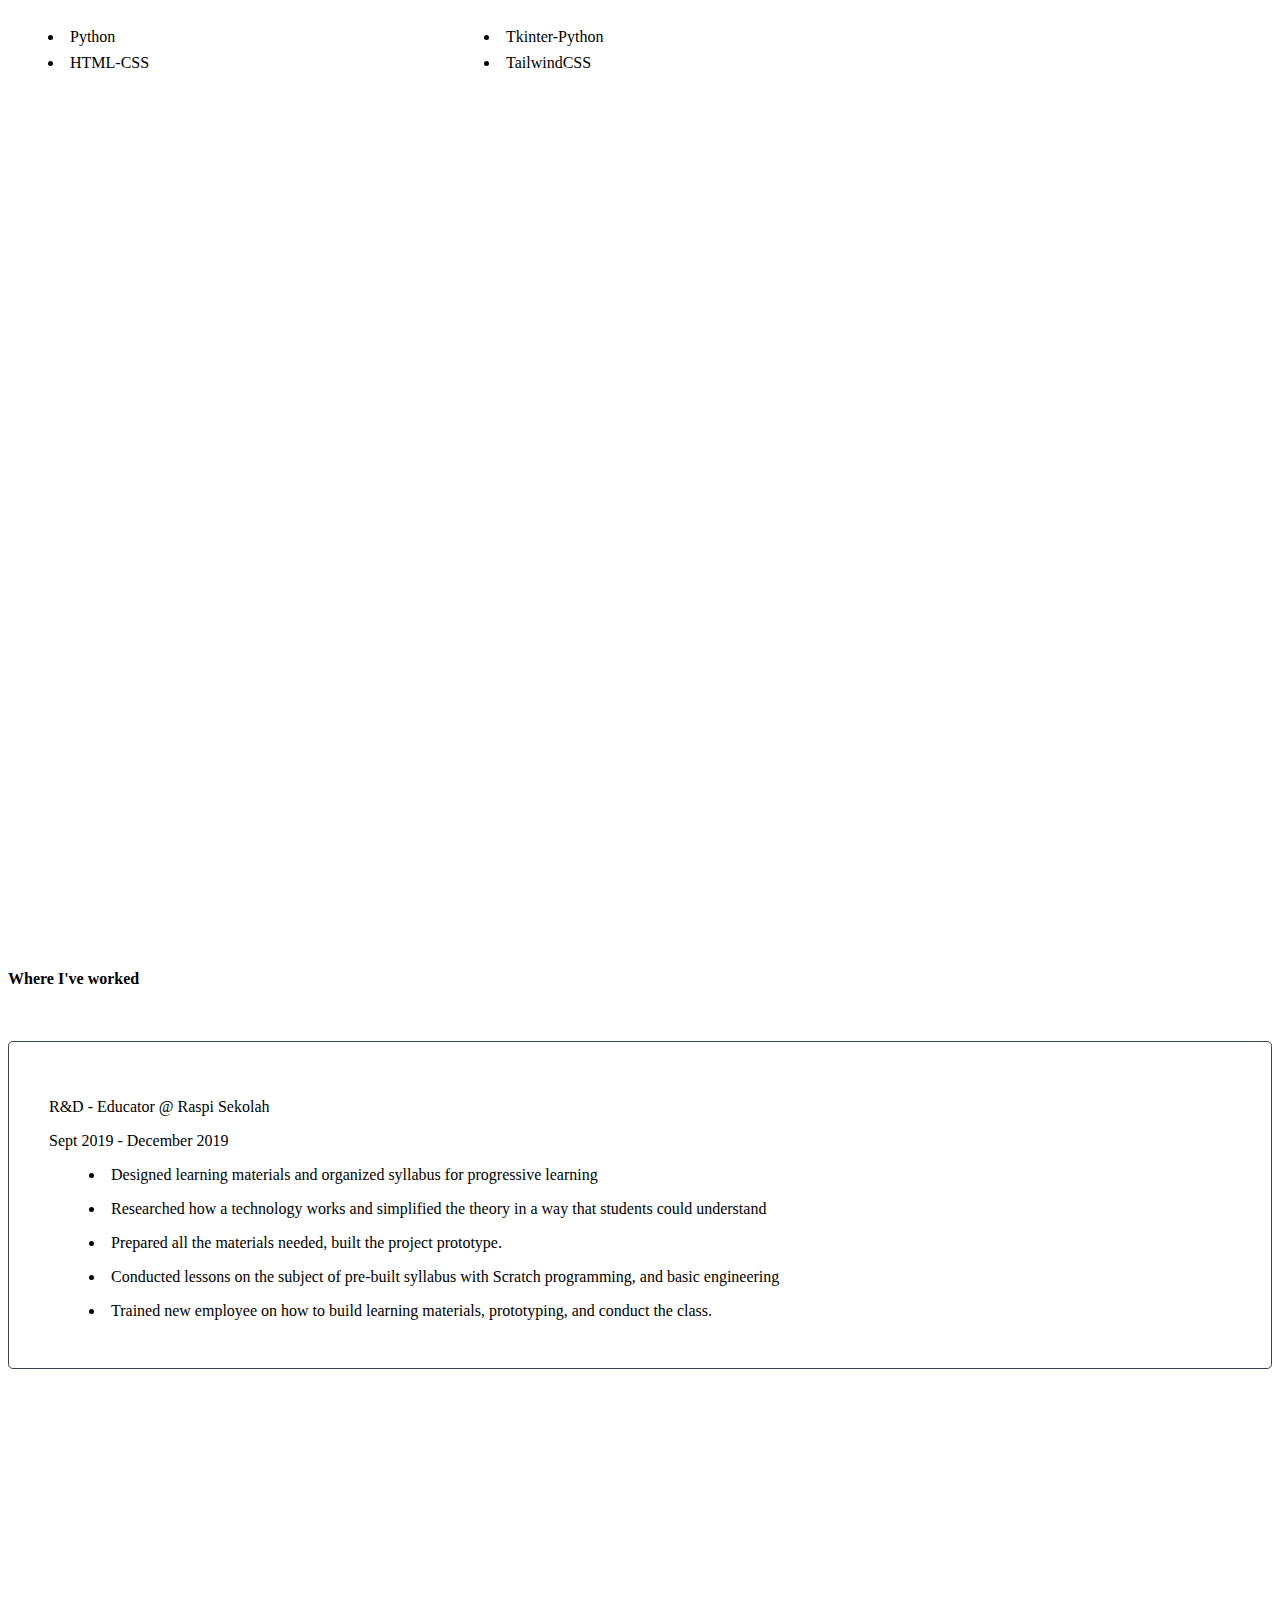
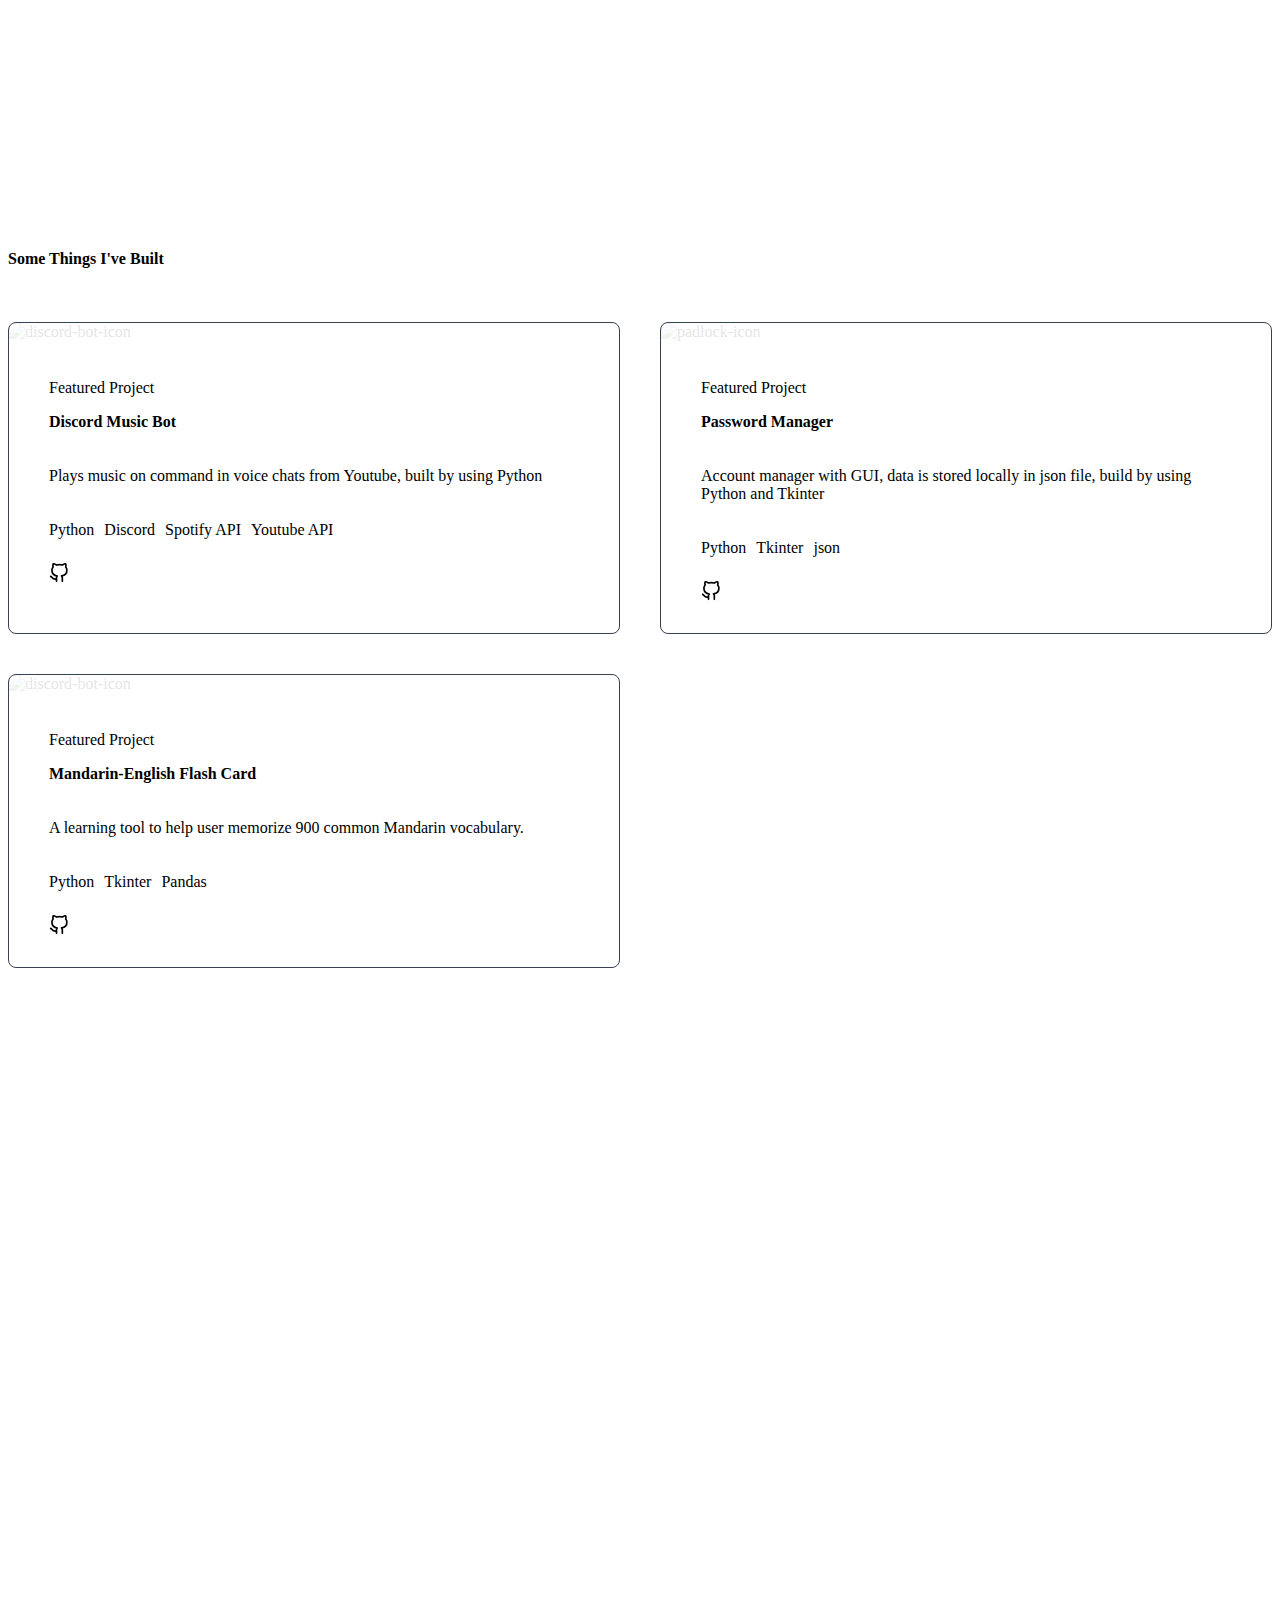
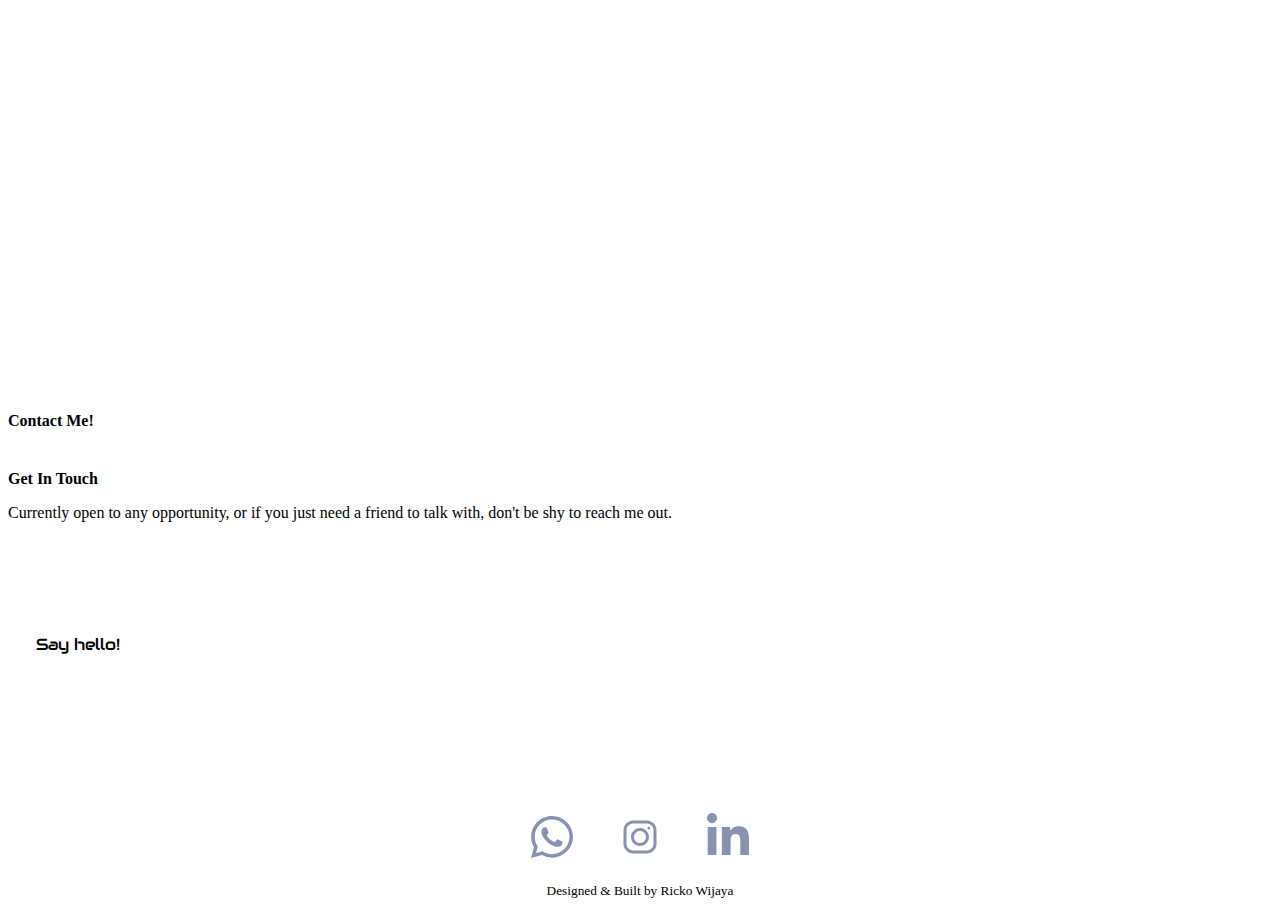
==== commit ccf25305: "Third Commit, fix mobile layout" ====
--- a/index.html
+++ b/index.html
@@ -237,7 +237,7 @@
                         <ul class="card-technologies">
                             <li>Python</li>
                             <li>Tkinter</li>
-                            <li>Numpy</li>
+                            <li>Pandas</li>
                         </ul>
 
                         <div class="card-links">
@@ -289,7 +289,7 @@
             </li>
 
             <li class="social-item">
-                <a class="social-link" href="https://twitter.com/yeeqiangyap" target="_blank">
+                <a class="social-link" href="https://www.instagram.com/rickowijaya38/" target="_blank">
                     <svg class="social-icon"xmlns="http://www.w3.org/2000/svg" 
                     x="0px" y="0px"
                     width="32" height="32"
@@ -300,7 +300,7 @@
             </li>
 
             <li class="social-item">
-                <a class="social-link" href="https://www.linkedin.com/in/yapyeeqiang/" target="_blank">
+                <a class="social-link" href="https://www.linkedin.com/in/ricko-wijaya-256a5b14b/" target="_blank">
                     <svg class="social-icon" xmlns="http://www.w3.org/2000/svg" 
                         viewBox="0 0 448 512">
                         <path d="M100.28 448H7.4V148.9h92.88zM53.79 108.1C24.09 108.1 0 83.5 0 53.8a53.79 53.79 0 0 1 107.58 0c0 29.7-24.1 54.3-53.79 54.3zM447.9 448h-92.68V302.4c0-34.7-.7-79.2-48.29-79.2-48.29 0-55.69 37.7-55.69 76.7V448h-92.78V148.9h89.08v40.8h1.3c12.4-23.5 42.69-48.3 87.88-48.3 94 0 111.28 61.9 111.28 142.3V448z"></path>
--- a/styles/home.css
+++ b/styles/home.css
@@ -0,0 +1,130 @@
+#home {
+    display: flex;
+    flex-direction: column;
+    height: 100vh;
+    margin-top: 3rem;
+    scroll-margin-top: 10rem;
+}
+
+.home-title {
+    color: var(--primary-green);
+    margin-bottom: 1.5rem;
+}
+
+.home-name {
+    color: var(--secondary-gray);
+    font-size: var(--text-4xl);
+    font-weight: 600;
+}
+
+.home-subtitle {
+    margin-top: 0.625rem;
+    font-size: var(--text-3xl);
+    font-weight: 600;
+}
+
+.home-description {
+    margin-top: 1.25rem;
+    font-size: var(--text-lg);
+    max-width: 32rem;
+}
+
+
+@media (min-width:640px) {
+    .home-name {
+        font-size: var(--text-5xl);
+    }
+
+    .home-subtitle {
+        font-size: var(--text-4xl);
+    }
+
+    .home-description {
+        text-align: justify;
+        text-justify: inter-word;
+    }
+}
+
+/* Large */
+@media (min-width:768px) {
+    .home-title {
+        margin-top: 2rem;
+        margin-bottom: 0rem;
+    }
+      
+    .home-name {
+        margin-top: 0rem;
+        margin-bottom: 0.25rem;
+        font-size: var(--text-7xl);
+        
+    }
+
+    .home-subtitle {
+        margin-bottom: 1rem;
+        font-size: var(--text-6xl);
+    }
+}
+
+
+/* For Small Laptop view */
+@media (min-width:1024px) {
+    #home {
+        height: 100vh;
+    }
+    
+    .home-title {
+        margin-top: 5rem;
+        margin-bottom: 1rem;
+        font-size: var(--text-3xl);
+    }
+
+    .home-name {
+        margin-top: 0rem;
+        margin-bottom: 1rem;
+        font-size: var(--text-8xl);   
+    }
+
+    .home-subtitle {
+        margin-bottom: 3rem;
+        font-size: var(--text-6xl);
+    }
+
+    .home-description {
+        font-size: var(--text-xl);
+        max-width: 37rem;
+        text-align: justify;
+        text-justify: inter-word;
+    }
+}
+
+
+/* For large Laptop view */
+@media (min-width:1280px) {
+    #home {
+        height: 90vh;
+    }
+    
+    .home-title {
+        margin-top: 6rem;
+        margin-bottom: 1rem;
+        font-size: var(--text-3xl);
+    }
+
+    .home-name {
+        margin-top: 0rem;
+        margin-bottom: 1rem;
+        font-size: var(--text-8xl);   
+    }
+
+    .home-subtitle {
+        margin-bottom: 3rem;
+        font-size: var(--text-7xl);
+    }
+
+    .home-description {
+        font-size: var(--text-xl);
+        max-width: 40rem;
+        text-align: justify;
+        text-justify: inter-word;
+    }
+}--- a/styles/about.css
+++ b/styles/about.css
@@ -0,0 +1,108 @@
+#about {
+    display: flex;
+    flex-direction: column;
+    justify-content: center;
+    height: 100vh;
+    
+    margin-top: 10rem;
+    scroll-margin-top: 3rem;
+}
+
+.about-title {
+    margin: 0;
+    color: var(--secondary-gray);
+    font-size: var(--text-xl);
+    font-weight: 600;
+}
+
+.about-container {
+    margin-top:2.5rem;
+    display:flex;
+    flex-direction: column;
+    align-items: center;
+}
+
+.about-content {
+    flex:1;
+    margin-bottom: 3rem;
+    padding-right: 1rem;
+    
+    display:flex;
+    flex-direction: column;
+    justify-content: space-between;
+}
+
+.about-content > *+* {
+    margin-top: 1.25rem;
+}
+
+.about-text {
+    font-size: var(--text-lg);
+}
+
+.about-text > p {
+    margin-bottom: 1.5rem;
+    margin-top: 0;
+}
+
+.about-tech {
+    display:grid;
+    grid-template-columns: 1fr 1fr;
+    row-gap: 0.5rem;
+    list-style-position: inside;
+    font-size: var(--text-base);
+}
+
+.about-tech > li::marker {
+    color: var(--primary-green);
+}
+
+.about-image {
+    width:18rem;
+    height: 18rem;
+}
+
+.about-image > img {
+    width: 100%;
+    height: 100%;
+    border-radius: 0.5rem;
+}
+
+
+@media(min-width: 640px) {
+    .about-title {
+        font-size: var(--text-2xl);
+    }
+
+    .about-container {
+        text-align: justify;
+        text-justify: inter-word;
+    }
+}
+
+@media(min-width: 768px) {
+    #about {
+        margin-bottom: 13rem;
+    }
+    
+    .about-container {
+        flex-direction: row;
+        align-items: flex-start;
+        justify-content: space-between;
+    }
+
+    .about-content {
+        margin-bottom: 0;
+        margin-right: 3rem;
+    }
+    
+    .about-title {
+        font-size: var(--text-3xl);
+    }
+}
+
+@media(min-width: 1024px) {
+    #about {
+        margin-bottom: 14rem;
+    }
+}--- a/styles/experience.css
+++ b/styles/experience.css
@@ -0,0 +1,79 @@
+#experience {
+    display:flex;
+    height: 100vh;
+    flex-direction: column;
+    justify-content: center;
+    margin-top: 20rem;
+    scroll-margin-top: 3rem;
+}
+
+.experience-title {
+    display:flex;
+    align-items: center;
+    color:var(--secondary-gray);
+    font-size: var(--text-xl);
+    font-weight: 600;
+}
+
+.experience-container {
+    display:grid;
+    grid-template-columns: 1fr;
+    row-gap: 2rem;
+    margin-top:2.5rem;
+}
+
+.experience-card {
+    border: 1px solid #374151;
+    cursor: pointer;
+    border-radius:0.3rem;
+    padding: 2.5rem 2.5rem 2rem;
+}
+
+.experience-role {
+    color:var(--secondary-gray);
+    font-size: var(--text-lg);
+    font-weight: 400;
+    margin-bottom: 0.5rem;
+}
+
+.experience-company {
+    color: var(--primary-green);
+    text-decoration: none;
+}
+
+.experience-date {
+    font-weight: 200;
+    margin-bottom: 1rem;
+}
+
+.experience-about {
+    list-style-position: inside;
+}
+
+.experience-about > *+* {
+    margin-top: 1rem;
+}
+
+.experience-about > li::marker {
+    color: var(--primary-green);
+}
+
+
+@media (min-width:640px) {
+    .experience-title {
+        font-size: var(--text-2xl);
+    }
+}
+
+@media (min-width:768px) {
+    .experience-title {
+        font-size: var(--text-3xl);
+    }
+    
+}
+
+@media(min-width: 1024px) {
+    #experience {
+        margin-bottom: 14rem;
+    }
+}--- a/styles/projects.css
+++ b/styles/projects.css
@@ -0,0 +1,152 @@
+#projects {
+    display:flex;
+    height: 100vh;
+    flex-direction: column;
+    justify-content: start;
+    
+    margin-top:10rem;
+    margin-bottom: 40rem;
+    scroll-margin-top: 5rem;
+}
+
+.projects-title {
+    display:flex;
+    align-items: center;
+    color:var(--secondary-gray);
+    font-size: var(--text-xl);
+    font-weight: 600;
+}
+
+.projects-cards {
+    display:grid;
+    grid-template-columns: 1fr;
+    row-gap: 2rem;
+    margin-top:2.5rem;
+}
+
+.projects-card {
+    border: 1px solid #374151;
+    border-radius:0.5rem;
+    
+    /* cursor: pointer; */
+    position: relative;
+    list-style-type: none;
+}
+
+.card-container {
+    padding: 2.5rem 2.5rem 2rem;
+}
+
+
+.card-title {
+    font-size: var(--text-xl);
+    font-weight: 600;
+    color: var(--secondary-gray);
+    margin-bottom: 0.625rem;
+    transition: 0.3s ease-in-out;
+}
+
+.card-title:hover {
+    color: var(--primary-green);
+    font-size: var(--text-2xl); 
+}
+
+
+.card-description {
+    padding: 1.25rem 0;
+}
+
+
+.card-technologies {
+    display: flex;
+    flex-wrap: wrap;
+    font-size: var(--text-sm);
+    font-weight: 300;
+    margin:0.625rem 0;
+    padding-left: 0%;
+}
+
+.card-technologies > li {
+    list-style-type: none;
+    margin: 0 0.625rem 0.25rem 0;
+}
+
+
+.card-links {
+    display:flex;
+    align-items: center;
+    margin-top: 1.25rem;
+}
+
+.card-links > a {
+    height: 1.25rem;
+    width: 1.25rem;
+    color:var(--secondary-gray);
+    transition: 0.3s;
+}
+
+.card-links > a:hover {
+    height: 2rem;
+    width: 2rem;
+    color:var(--primary-green);
+}
+
+
+.card-image {
+    position:absolute;
+    inset: 0;
+    width: 100%;
+    height: 100%;
+    opacity: 10%;
+    z-index: -1;
+}
+
+.card-image > img {
+    object-fit:cover;
+    width: 100%;
+    height: 100%;
+}
+
+.fc > img {
+    object-fit:fill ;
+    width: 100%;
+    height: 100%;
+}
+
+
+.img2 {
+    display: none;
+}
+
+
+@media (min-width:640px) {
+    .projects-title {
+        font-size: var(--text-2xl);
+    }
+}
+
+@media (min-width:768px) {
+    .projects-title {
+        font-size: var(--text-3xl);
+    }
+
+    .img1 {
+        display:none;
+    }
+
+    .img2 {
+        display:block;
+    }
+    
+}
+
+@media(min-width: 1024px) {
+    #projects {
+        margin-bottom: 14rem;
+    }
+
+    .projects-cards {
+        grid-template-columns: 1fr 1fr;
+        gap: 2.5rem;
+    }
+}--- a/styles/contact.css
+++ b/styles/contact.css
@@ -0,0 +1,81 @@
+#contact {
+    display:flex;
+    height: 60vh;
+    flex-direction: column;
+    justify-content: center;
+    
+    margin-top: 45rem;
+    scroll-margin-top: 3rem;
+}
+
+.contact-title {
+    display:flex;
+    align-items: center;
+    color:var(--secondary-gray);
+    font-size: var(--text-xl);
+    font-weight: 600;
+    margin-bottom: 0.5rem;
+}
+
+.contact-container {
+    display:grid;
+    grid-template-columns: 1fr;
+    row-gap: 2rem;
+    margin-top:1rem;
+}
+
+.contact-content > h3 {
+    font-size: var(--text-4xl);
+    font-weight: 600;
+    color:var(--secondary-gray);
+}
+
+.contact-content > p {
+    font-size: var(--text-lg);
+}
+
+.contact-cta {
+    margin-top: 4rem;
+    font-family: 'Audiowide', cursive;
+
+}
+
+.contact-cta > a {
+    text-decoration: none;
+    color: var(--primary-green);
+    border: 1px solid var(--primary-green);
+    border-radius: 1rem;
+    padding: 1.25rem 1.75rem;
+    font-size:var(--text-2xl);
+    font-weight: 500;
+
+    transition-property: all;
+    transition-timing-function: cubic-bezier(0.4, 0, 0.2, 1);
+    transition-duration: 300ms;
+}
+
+.contact-cta > a:hover {
+    color: var(--background-blue);
+    background-color: var(--primary-green);
+
+}
+
+@media (min-width:640px) {
+    .contact-title {
+        font-size: var(--text-2xl);
+    }
+
+    .contact-content > h3 {
+        font-size: var(--text-5xl);
+    }
+}
+
+@media (min-width:768px) {
+    .contact-title {
+        font-size: var(--text-3xl);
+    }
+
+    .contact-content > h3 {
+        font-size: var(--text-7xl);
+    }
+}--- a/styles/footer.css
+++ b/styles/footer.css
@@ -0,0 +1,29 @@
+footer {
+    display:flex;
+    flex-direction: column;
+    align-items: center;
+    padding: 0 2.5rem;
+    margin: 0 auto;
+}
+
+.footer-socials {
+    display:flex;
+    justify-content: center;
+    gap: 2.5rem;
+    padding-inline-start: 0px;
+}
+
+
+.social-item {
+    list-style-type: none;
+}
+
+.social-icon {
+    fill:#8892b0;;
+    width: 3rem;
+    height: 3rem;
+}
+
+.social-icon:hover {
+    fill: var(--primary-green);
+}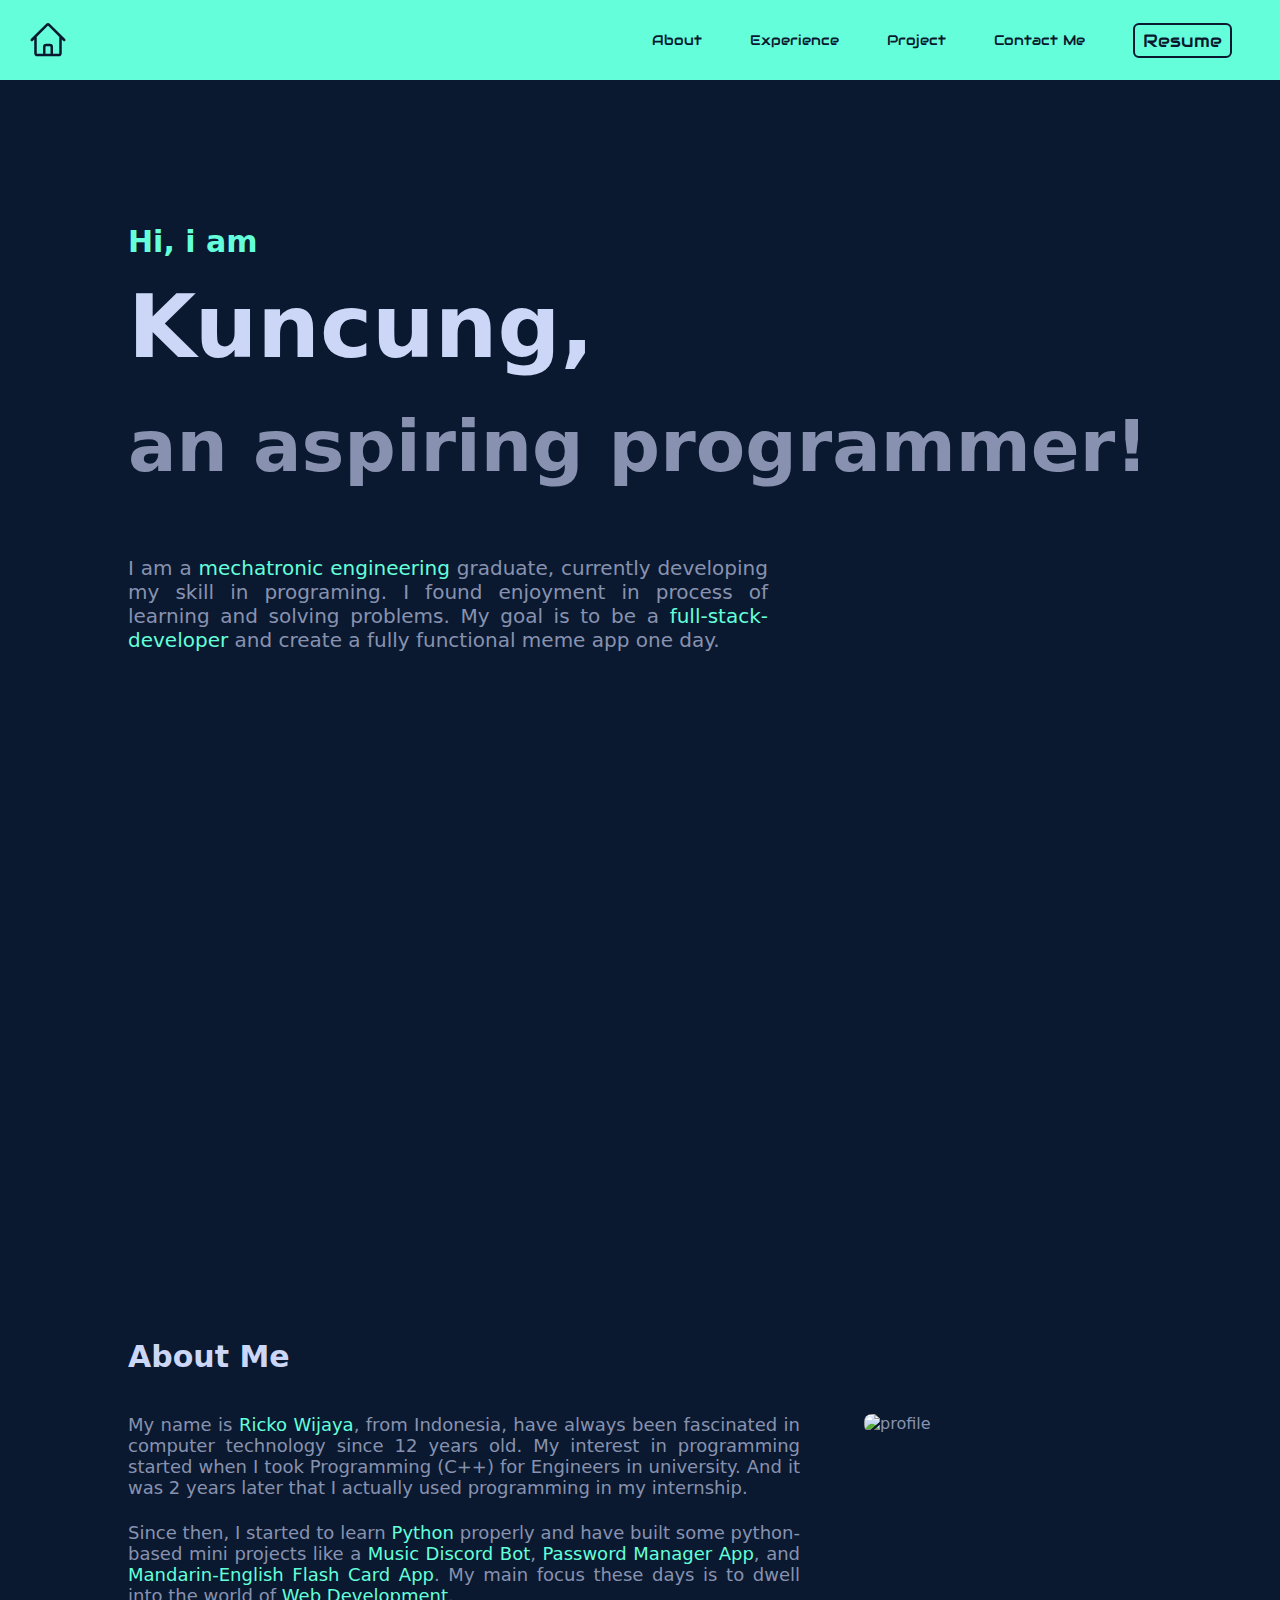
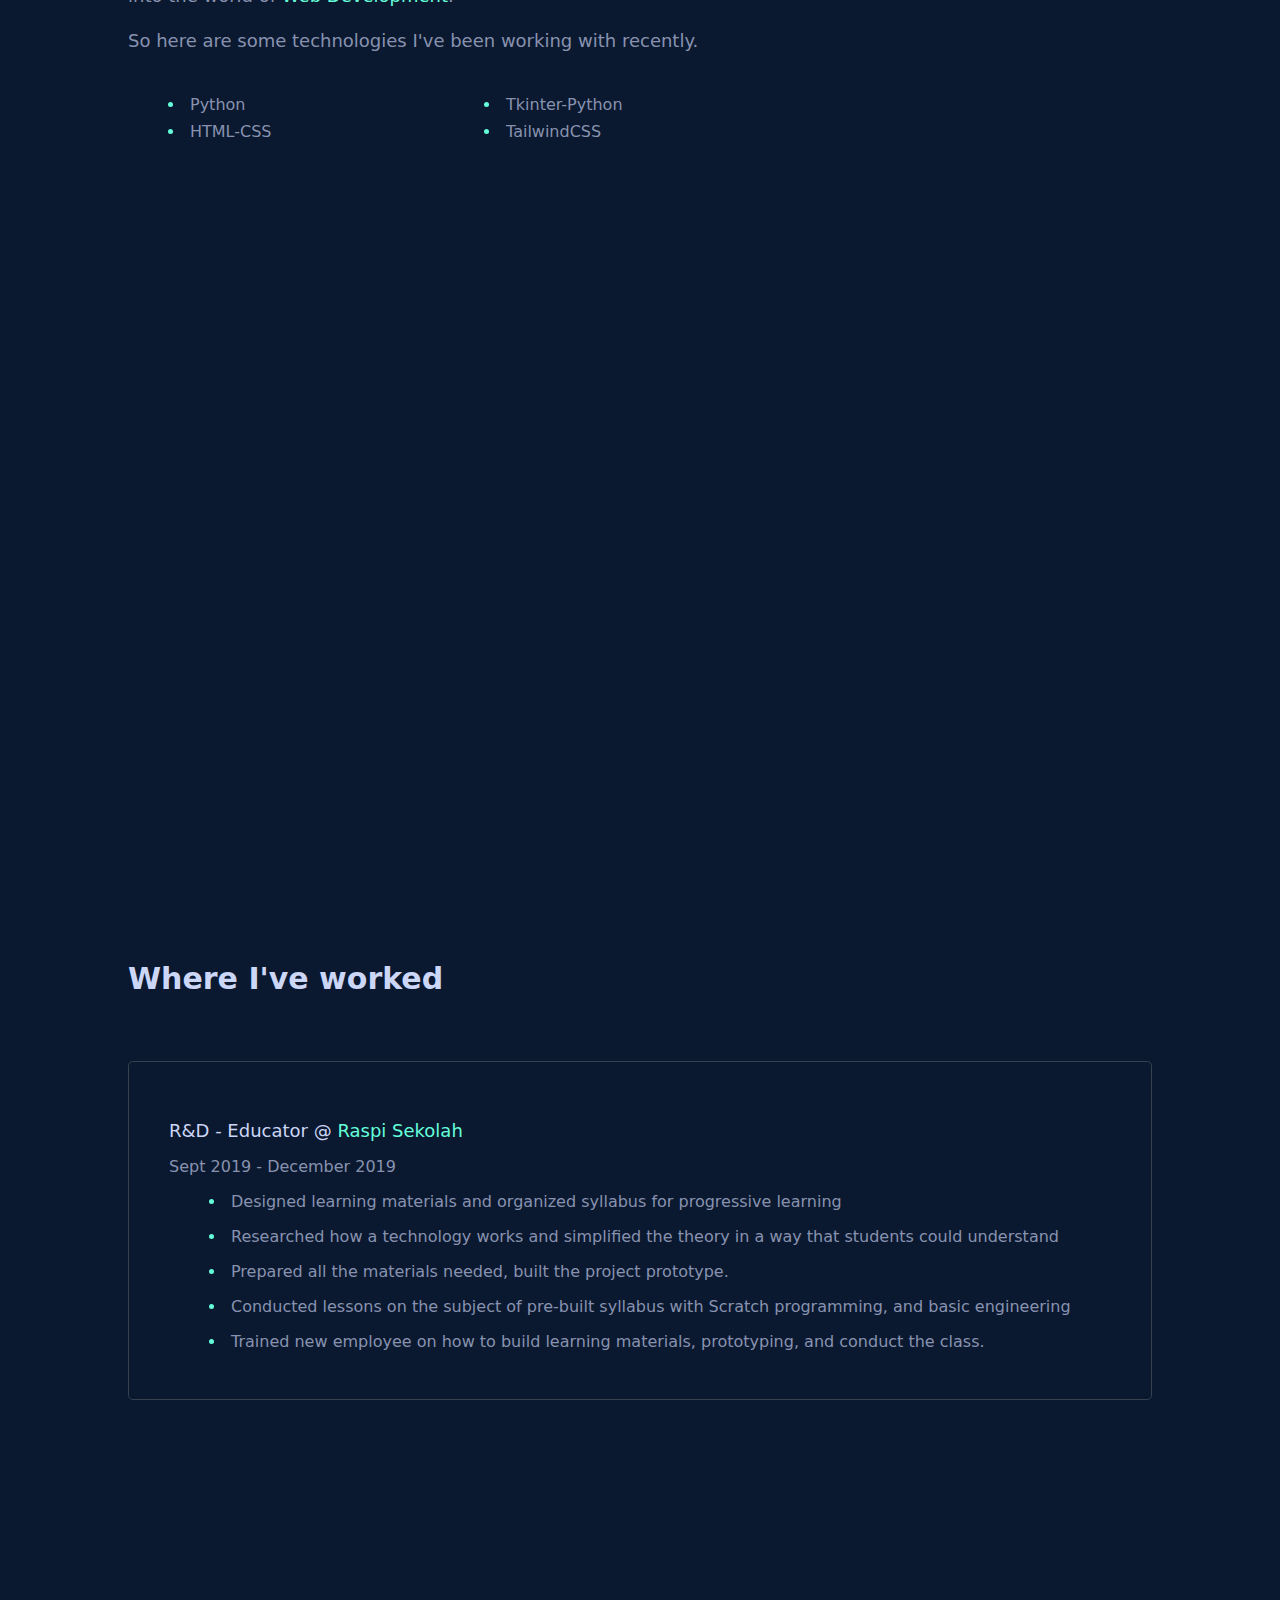
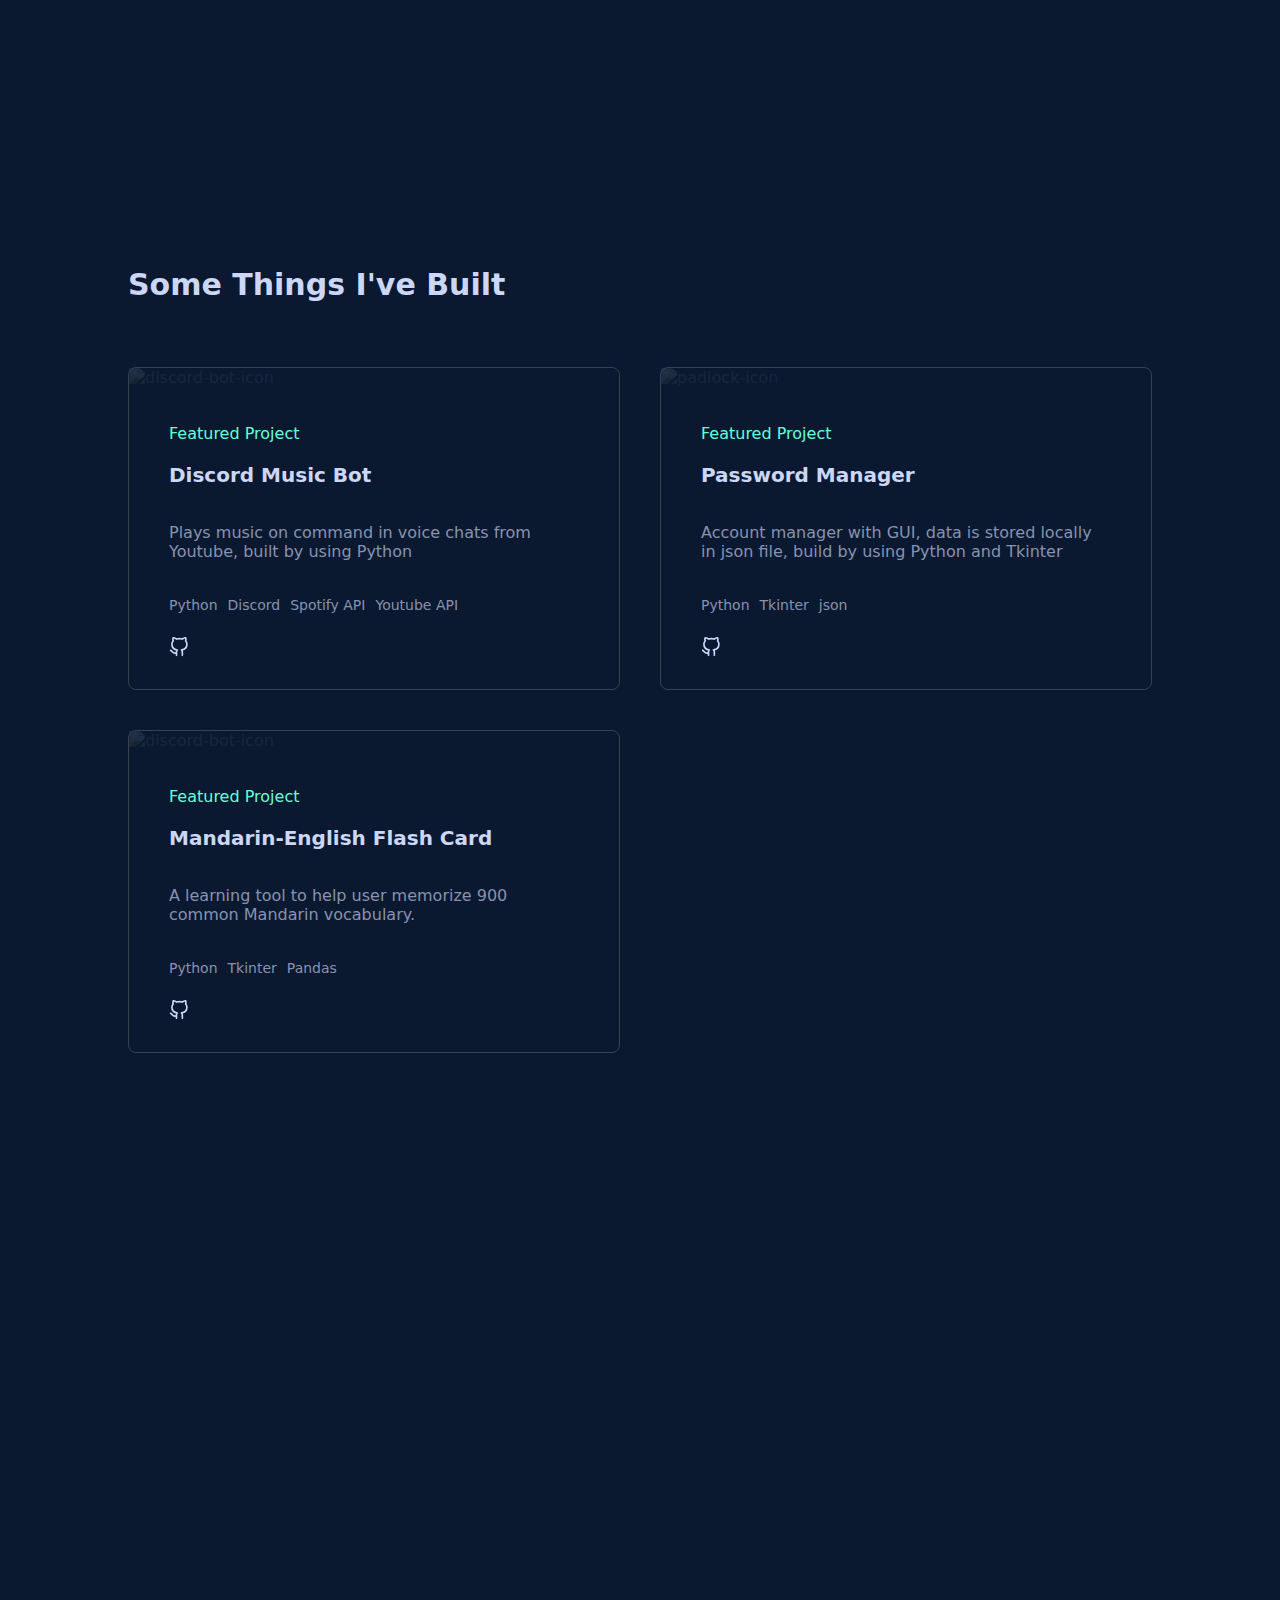
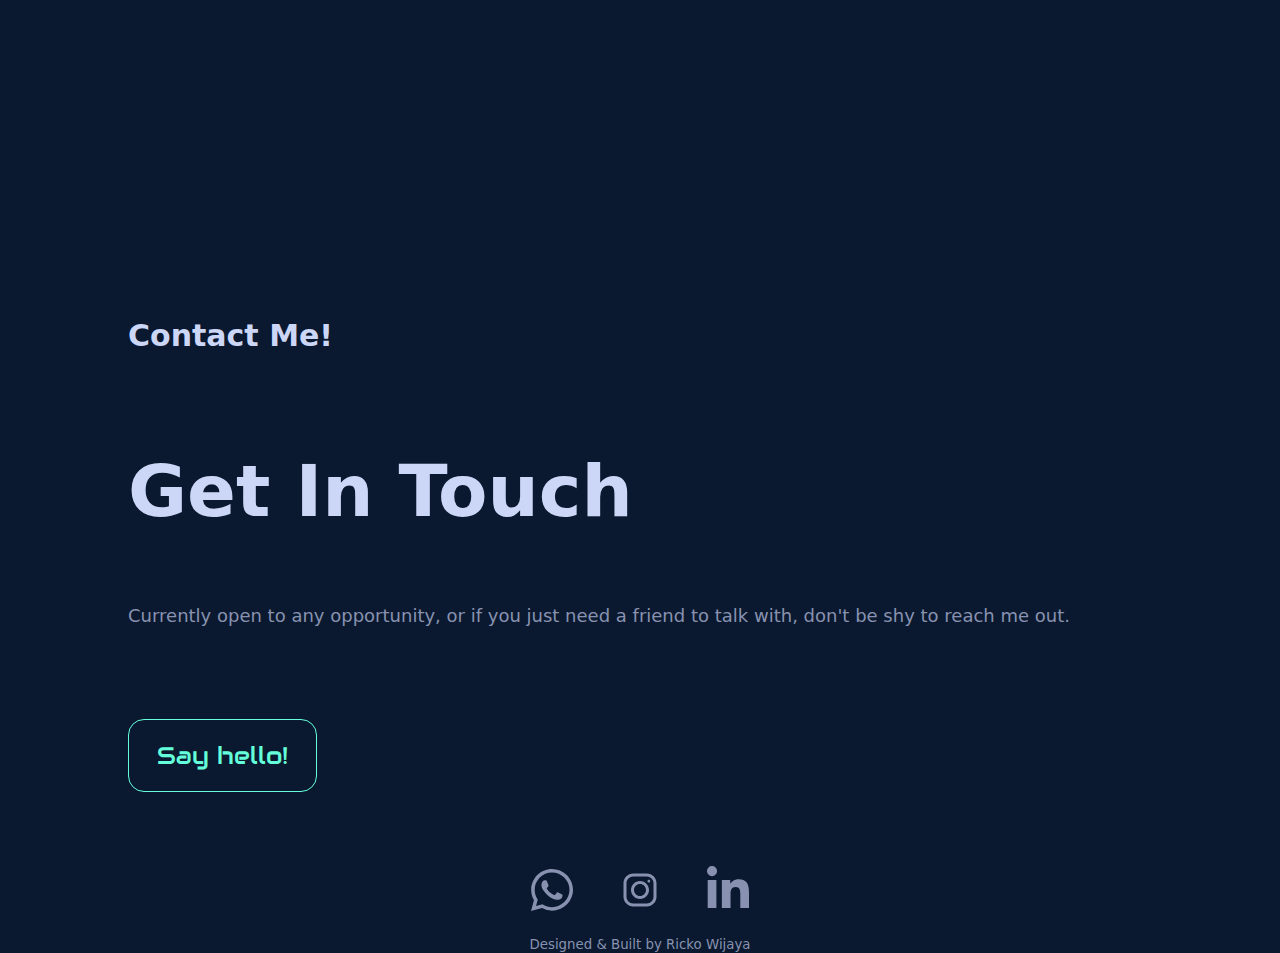
==== commit c03dde86: "Adding mobile navbar" ====
--- a/index.html
+++ b/index.html
@@ -30,7 +30,7 @@
             </a>
         </div>
 
-        <button class="mobile-navigator-container">
+        <!-- <button class="mobile-navigator-container">
             <svg class="menu-icon"  xmlns="http://www.w3.org/2000/svg" version="1.1" width="100%" height=auto viewBox="0 0 512 512" fill="currentColor"
                 style="shape-rendering:geometricPrecision; text-rendering:geometricPrecision; image-rendering:optimizeQuality; fill-rule:evenodd; clip-rule:evenodd" 
                 xmlns:xlink="http://www.w3.org/1999/xlink">
@@ -42,7 +42,29 @@
                 <g><path  d="M 160.5,303.5 C 175.367,301.012 185.534,306.678 191,320.5C 193.982,335.376 188.482,345.543 174.5,351C 159.624,353.982 149.457,348.482 144,334.5C 141.146,319.533 146.646,309.199 160.5,303.5 Z M 164.5,320.5 C 162.856,321.316 161.69,322.65 161,324.5C 160.123,333.489 163.956,336.322 172.5,333C 176.517,324.532 173.85,320.365 164.5,320.5 Z"/></g>
                 <g><path  d="M 217.5,310.5 C 264.168,310.333 310.835,310.5 357.5,311C 366.482,315.473 369.649,322.64 367,332.5C 365.167,337 362,340.167 357.5,342C 310.833,342.667 264.167,342.667 217.5,342C 210.513,339.193 207.18,334.027 207.5,326.5C 207.302,318.885 210.635,313.551 217.5,310.5 Z"/></g>
             </svg>
-        </button>
+        </button> -->
+
+        <div id="hamburger-icon" onclick="toggleMobileMenu(this)">
+            <div class="bar1"></div>
+            <div class="bar2"></div>
+            <div class="bar3"></div>
+            <ul class="mobile-menu">
+                <li><a class="link-name underline" 
+                        style="--color: var(--background-blue); --border-size: 3px;" href="index.html#about">
+                        About</a> </li>
+                <li ><a class="link-name underline" 
+                        style="--color: var(--background-blue); --border-size: 3px;" href="index.html#experience">
+                        Experience</a> </li>
+                <li ><a class="link-name underline" 
+                        style="--color: var(--background-blue); --border-size: 3px;" href="index.html#projects">
+                        Project</a> </li>
+                <li ><a class="link-name underline" 
+                        style="--color: var(--background-blue); --border-size: 3px;" href="index.html#contact">
+                        Contact Me</a> </li>
+
+                <li><a class="resume-link" href=#>Resume</a></li>
+            </ul>
+        </div>
 
         <nav class="navigation-container">
             <div class="link-container"><a class="link-name underline" 
@@ -61,6 +83,7 @@
             <div><a class="resume-link" href=#>Resume</a></div>
         </nav>
     </header>
+    <script src="index.js"></script>
       
 
 
--- a/styles/index.css
+++ b/styles/index.css
@@ -0,0 +1,84 @@
+:root {
+    --primary-green: #64ffda;
+    --secondary-gray:#ccd6f6;
+    --background-blue: #0a192f;
+
+    --text-sm: 0.875rem;
+    --test-base: 1rem;
+    --text-lg: 1.125rem;
+    --text-xl: 1.25rem;
+    --text-2xl: 1.5rem;
+    --text-3xl: 1.875rem;
+    --text-4xl: 2.25rem;
+    --text-5xl: 3rem;
+    --text-6xl: 3.75rem;
+    --text-7xl: 4.5rem;
+    --text-8xl: 5.5rem;
+
+}
+
+html {
+    box-sizing: border-box;
+    font-family: system-ui;
+    scroll-behavior: smooth;
+}
+
+
+body {
+    background-color: #0a192f;
+    color: #8892b0;
+    margin: 0;
+    position:relative;
+}
+
+.highlight {
+    color: var(--primary-green);
+}
+
+.underline {
+    border-bottom-width: 0;
+    background-image: linear-gradient(transparent, transparent) , linear-gradient(var(--color), var(--color)) ;
+    background-size: 0 var(--border-size);
+    background-position: 0 100%;
+    background-repeat: no-repeat;
+    transition: background-size 0.2s ease-in-out;
+}
+
+.underline:hover {
+    background-size: 100% var(--border-size);
+    background-position: 0 100%;
+}
+
+main {
+    max-width: 24rem;
+    margin: 3rem auto;
+    padding: 0 1rem;
+}
+
+/* Medium */
+@media (min-width:640px) {
+    main {
+        max-width: 32rem;
+    }
+}
+
+/* Large */
+@media (min-width:768px) {
+    main {
+        max-width: 42rem;
+    }
+}
+
+/* XL */
+@media (min-width:1024px) {
+    main {
+        max-width: 55rem;
+    }
+}
+
+/* 2XL */
+@media (min-width:1280px) {
+    main {
+        max-width: 64rem;
+    }
+}--- a/styles/header.css
+++ b/styles/header.css
@@ -0,0 +1,153 @@
+header {
+    position:sticky;
+    top:0;
+    z-index:50;
+    width:100%;
+    height: 10vh;
+    display:flex;
+    justify-content: space-between;
+    background-color: #64ffda;
+    align-items: center;
+    font-family: 'Audiowide', cursive;
+}
+
+.main-logo-container {
+    height: 70%;
+    aspect-ratio: 1.2 / 1;
+    margin: 7vw 5vw;
+}
+
+.home-logo {
+    height: 100%;
+    width: 100%;
+    color: var(--background-blue);  
+}
+
+#hamburger-icon {
+    margin: auto 1rem;
+    cursor:pointer;
+}
+
+#hamburger-icon div {
+    width: 35px;
+    height: 3px;
+    background-color: var(--background-blue);
+    margin: 6px 0;
+    transition: all 0.4s ease-in-out;
+}
+
+.open .bar1 {
+    -webkit-transform: rotate(-45deg) translate(-6px, 6px);
+    transform: rotate(-45deg) translate(-6px, 6px);
+}
+
+.open .bar2 {
+    opacity:0;
+}
+
+.open .bar3 {
+    -webkit-transform: rotate(45deg) translate(6px, -8px);
+    transform: rotate(45deg) translate(-6px, -6px);
+}
+
+.open .mobile-menu {
+    left: 0;
+}
+
+.mobile-menu {
+    display: flex;
+    flex-direction: column;
+    justify-content: flex-start;
+    z-index: 100;
+    position: absolute;
+    top: 10vh;
+    left: -150%;
+    height: calc(100vh - 50px);
+    width: 75%;
+    background-color: var(--primary-green);
+    transition: all 0.3s ease-in-out;
+}
+
+.mobile-menu > li {
+    margin-top: 4rem;
+    margin-bottom: 4rem;
+}
+
+.navigation-container {
+    display: none;
+    align-items: center;
+    height: 100%;
+    margin-right: 3rem;
+    gap: 3rem;
+}
+
+.link-container {
+    height: 100%;
+    display:flex;
+    align-items: center;
+}
+
+.link-container:hover {
+    background-image:linear-gradient(to bottom, #4df0ca 40%, #96f8e1 100%  );
+    transition: all 0.3s ease-in-out;
+}
+
+.link-name {
+    padding: 1.69rem 0;
+    font-size: larger;
+    color: #0a192f;
+    text-decoration: none;
+}
+
+.link-name:hover {
+    color: #2863bd ;
+}
+
+.resume-link {
+    color: var(--background-blue);
+    text-decoration: none;
+    border: 2px solid var(--background-blue);
+    border-radius: 0.375rem;
+    padding: 0.75rem 1rem;
+    font-size: large;
+
+    transition-property: all;
+    transition-timing-function: cubic-bezier(0.4, 0, 0.2, 1);
+    transition-duration: 300ms;
+}
+
+.resume-link:hover {
+    color: var(--primary-green);
+    background-color: var(--background-blue);
+    
+}
+
+
+@media (min-width: 768px) {
+    header {
+        height: 5rem;
+    }
+
+
+    #hamburger-icon {
+        display: none;
+    }
+
+    .main-logo-container{
+        height: 2.5rem;
+        margin-left: 1.52rem;
+    }
+
+    .navigation-container{
+        display:flex;
+    }
+    
+    .link-name {
+        font-size: 0.9rem;
+    }
+
+    .resume-link {
+        padding: 0.25rem 0.5rem;
+    }
+}
+
--- a/styles/experience.css
+++ b/styles/experience.css
@@ -66,6 +66,10 @@
 }
 
 @media (min-width:768px) {
+    #experience {
+        margin-top: 20rem;
+    }
+    
     .experience-title {
         font-size: var(--text-3xl);
     }
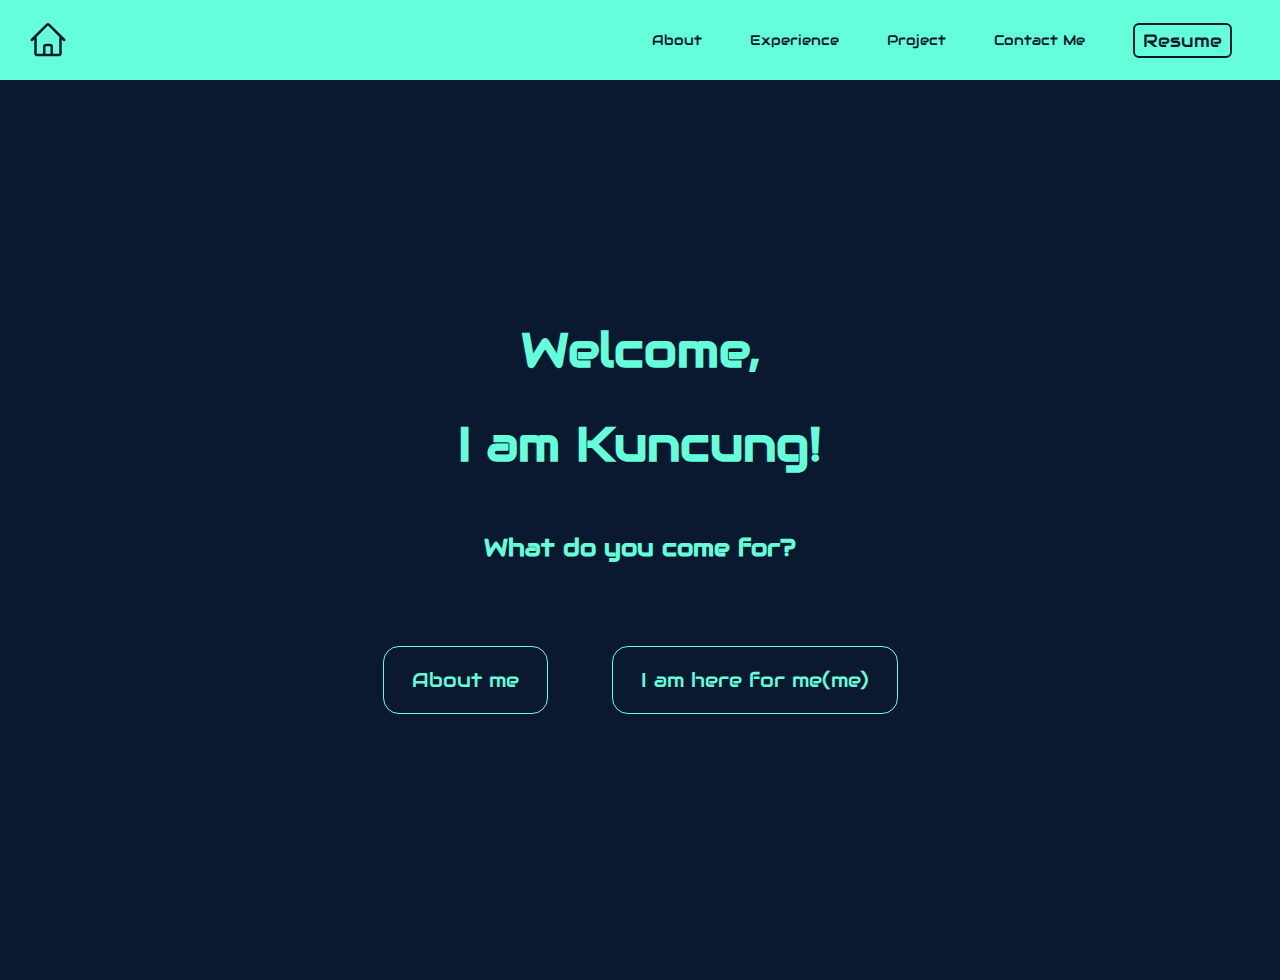
==== commit 9bde6752: "Added meme section" ====
--- a/index.html
+++ b/index.html
@@ -8,20 +8,23 @@
     <link rel="preconnect" href="https://fonts.googleapis.com">
     <link rel="preconnect" href="https://fonts.gstatic.com" crossorigin="">
     <link href="https://fonts.googleapis.com/css2?family=Audiowide&amp;display=swap" rel="stylesheet">
-    <link rel="stylesheet" href="styles/index.css">
+    <link rel="stylesheet" href="styles/about.css">
+    <link rel="stylesheet" href="styles/contact.css">
+    <link rel="stylesheet" href="styles/experience.css">
+    <link rel="stylesheet" href="styles/footer.css">
+    <link rel="stylesheet" href="styles/first-second-section.css">
     <link rel="stylesheet" href="styles/header.css">
     <link rel="stylesheet" href="styles/home.css">
-    <link rel="stylesheet" href="styles/about.css">
-    <link rel="stylesheet" href="styles/experience.css">
+    <link rel="stylesheet" href="styles/index.css">
     <link rel="stylesheet" href="styles/projects.css">
-    <link rel="stylesheet" href="styles/contact.css">
-    <link rel="stylesheet" href="styles/footer.css">
+    <link rel="stylesheet" href="styles/meme.css">
 </head>
 
 <body>
-    <header>
+    <script src="index.js"></script>
+    <header id="navbar">
         <div class="main-logo-container">
-            <a href="index.html#home">
+            <a href="index.html">
                 <svg class="home-logo w-6 h-6" 
                     xmlns="http://www.w3.org/2000/svg" fill="none" viewBox="0 0 24 24" stroke-width="1.5" stroke="currentColor" >
                     <path stroke-linecap="round" stroke-linejoin="round" 
@@ -30,312 +33,483 @@
             </a>
         </div>
 
-        <!-- <button class="mobile-navigator-container">
-            <svg class="menu-icon"  xmlns="http://www.w3.org/2000/svg" version="1.1" width="100%" height=auto viewBox="0 0 512 512" fill="currentColor"
-                style="shape-rendering:geometricPrecision; text-rendering:geometricPrecision; image-rendering:optimizeQuality; fill-rule:evenodd; clip-rule:evenodd" 
-                xmlns:xlink="http://www.w3.org/1999/xlink">
-                <g><path  d="M 235.5,49.5 C 306.822,44.9334 366.322,68.9334 414,121.5C 461.168,179.997 474.834,245.664 455,318.5C 432.167,388 386,434.167 316.5,457C 237.627,477.948 168.294,460.948 108.5,406C 52.4022,346.11 34.9022,276.276 56,196.5C 78.8333,127 125,80.8333 194.5,58C 208.082,54.0752 221.748,51.2418 235.5,49.5 Z M 254.5,81.5 C 329.077,84.96 382.91,119.96 416,186.5C 442.42,253.498 433.42,315.165 389,371.5C 342.731,421.812 285.897,440.979 218.5,429C 157.123,413.957 114.623,377.124 91,318.5C 67.2577,242.964 84.0911,178.13 141.5,124C 174.305,96.9315 211.972,82.7648 254.5,81.5 Z M 164.5,176.5 C 173.85,176.365 176.517,180.532 172.5,189C 163.956,192.322 160.123,189.489 161,180.5C 161.69,178.65 162.856,177.316 164.5,176.5 Z M 164.5,249.5 C 173.85,249.365 176.517,253.532 172.5,262C 163.956,265.322 160.123,262.489 161,253.5C 161.69,251.65 162.856,250.316 164.5,249.5 Z M 164.5,320.5 C 173.85,320.365 176.517,324.532 172.5,333C 163.956,336.322 160.123,333.489 161,324.5C 161.69,322.65 162.856,321.316 164.5,320.5 Z"/></g>
-                <g><path  d="M 160.5,159.5 C 175.367,157.012 185.534,162.678 191,176.5C 193.982,191.376 188.482,201.543 174.5,207C 159.624,209.982 149.457,204.482 144,190.5C 141.146,175.533 146.646,165.199 160.5,159.5 Z M 164.5,176.5 C 162.856,177.316 161.69,178.65 161,180.5C 160.123,189.489 163.956,192.322 172.5,189C 176.517,180.532 173.85,176.365 164.5,176.5 Z"/></g>
-                <g><path  d="M 217.5,167.5 C 264.168,167.333 310.835,167.5 357.5,168C 366.482,172.473 369.649,179.64 367,189.5C 365.167,194 362,197.167 357.5,199C 310.833,199.667 264.167,199.667 217.5,199C 210.513,196.193 207.18,191.027 207.5,183.5C 207.302,175.885 210.635,170.551 217.5,167.5 Z"/></g>
-                <g><path  d="M 160.5,232.5 C 175.367,230.012 185.534,235.678 191,249.5C 193.982,264.376 188.482,274.543 174.5,280C 159.624,282.982 149.457,277.482 144,263.5C 141.146,248.533 146.646,238.199 160.5,232.5 Z M 164.5,249.5 C 162.856,250.316 161.69,251.65 161,253.5C 160.123,262.489 163.956,265.322 172.5,262C 176.517,253.532 173.85,249.365 164.5,249.5 Z"/></g>
-                <g><path  d="M 217.5,239.5 C 264.168,239.333 310.835,239.5 357.5,240C 366.482,244.473 369.649,251.64 367,261.5C 365.167,266 362,269.167 357.5,271C 310.833,271.667 264.167,271.667 217.5,271C 210.513,268.193 207.18,263.027 207.5,255.5C 207.302,247.885 210.635,242.551 217.5,239.5 Z"/></g>
-                <g><path  d="M 160.5,303.5 C 175.367,301.012 185.534,306.678 191,320.5C 193.982,335.376 188.482,345.543 174.5,351C 159.624,353.982 149.457,348.482 144,334.5C 141.146,319.533 146.646,309.199 160.5,303.5 Z M 164.5,320.5 C 162.856,321.316 161.69,322.65 161,324.5C 160.123,333.489 163.956,336.322 172.5,333C 176.517,324.532 173.85,320.365 164.5,320.5 Z"/></g>
-                <g><path  d="M 217.5,310.5 C 264.168,310.333 310.835,310.5 357.5,311C 366.482,315.473 369.649,322.64 367,332.5C 365.167,337 362,340.167 357.5,342C 310.833,342.667 264.167,342.667 217.5,342C 210.513,339.193 207.18,334.027 207.5,326.5C 207.302,318.885 210.635,313.551 217.5,310.5 Z"/></g>
-            </svg>
-        </button> -->
-
         <div id="hamburger-icon" onclick="toggleMobileMenu(this)">
             <div class="bar1"></div>
             <div class="bar2"></div>
             <div class="bar3"></div>
             <ul class="mobile-menu">
-                <li><a class="link-name underline" 
+                <!-- Serious -->
+                <li class="serious"><a class="link-name underline" 
                         style="--color: var(--background-blue); --border-size: 3px;" href="index.html#about">
                         About</a> </li>
-                <li ><a class="link-name underline" 
+                <li class="serious"><a class="link-name underline" 
                         style="--color: var(--background-blue); --border-size: 3px;" href="index.html#experience">
                         Experience</a> </li>
-                <li ><a class="link-name underline" 
+                <li class="serious"><a class="link-name underline" 
                         style="--color: var(--background-blue); --border-size: 3px;" href="index.html#projects">
                         Project</a> </li>
-                <li ><a class="link-name underline" 
+                <li class="serious"><a class="link-name underline" 
                         style="--color: var(--background-blue); --border-size: 3px;" href="index.html#contact">
                         Contact Me</a> </li>
-
-                <li><a class="resume-link" href=#>Resume</a></li>
+                
+                <!-- Meme -->
+                <li class="meme"><a class="link-name underline" 
+                        style="--color: var(--background-blue); --border-size: 3px;" href="index.html#about-meme">
+                        About</a> </li>
+                <li class="meme"><a class="link-name underline" 
+                        style="--color: var(--background-blue); --border-size: 3px;" href="index.html#skill-meme">
+                        skill</a> </li>
+                <li class="meme"><a class="link-name underline" 
+                        style="--color: var(--background-blue); --border-size: 3px;" href="index.html#contact-meme">
+                        Contact Me</a> </li>
+
+                <li class="meme"><a class="resume-link" href=#>Resume</a></li>
             </ul>
         </div>
 
         <nav class="navigation-container">
-            <div class="link-container"><a class="link-name underline" 
+            <!-- Serious -->
+            <div class="link-container serious"><a class="link-name underline" 
                     style="--color: var(--background-blue); --border-size: 3px;" href="index.html#about">
                     About</a> </div>
-            <div class="link-container"><a class="link-name underline" 
+            <div class="link-container serious"><a class="link-name underline" 
                     style="--color: var(--background-blue); --border-size: 3px;" href="index.html#experience">
                     Experience</a> </div>
-            <div class="link-container"><a class="link-name underline" 
+            <div class="link-container serious"><a class="link-name underline" 
                     style="--color: var(--background-blue); --border-size: 3px;" href="index.html#projects">
                     Project</a> </div>
-            <div class="link-container"><a class="link-name underline" 
+            <div class="link-container serious"><a class="link-name underline" 
                     style="--color: var(--background-blue); --border-size: 3px;" href="index.html#contact">
+                    Contact Me</a> </div>
+
+                     <!-- Meme -->
+            <div class="link-container meme"><a class="link-name underline " 
+                    style="--color: var(--background-blue); --border-size: 3px;" href="index.html#about-meme">
+                    About</a> </div>
+            <div class="link-container meme"><a class="link-name underline " 
+                    style="--color: var(--background-blue); --border-size: 3px;" href="index.html#skill-meme">
+                    Skill</a> </div>
+            <div class="link-container meme"><a class="link-name underline " 
+                    style="--color: var(--background-blue); --border-size: 3px;" href="index.html#contact-meme">
                     Contact Me</a> </div>
 
             <div><a class="resume-link" href=#>Resume</a></div>
         </nav>
     </header>
-    <script src="index.js"></script>
-      
-
-
+    
+
+
+    <section class="first-section" id="top-page">
+        <h1 class="opening-title">Welcome,</h1>
+            <h1 class="opening-title">I am Kuncung!</h1>
+        <h5 class="opening-subtitle">What do you come for?</h5>
+        <div class="first-choice">
+            <div class="choices for-serious">
+                <a href="javascript:show()"
+                    id="serious-choice">
+                About me</a>
+            </div>
+            <div class="choices for-meme">
+                <a  href="javascript:meme()"
+                    id="meme-choice">
+                I am here for me(me)</a>
+            </div>
+        </div>
+    </section>
+
+    
+    <div id="second-section">
     <main>
-        <section id="home">
-            <h4 class="home-title">Hi, i am</h4>
-            <h2 class="home-name">Kuncung,</h2>
-            <h3 class="home-subtitle">an aspiring programmer!</h3>
-            <p class="home-description">I am a <span class="highlight underline" style="--color: var(--primary-green); --border-size: 1.5px;" >mechatronic engineering</span> graduate, currently developing my skill in programing.
-                                        I found enjoyment in process of learning and solving problems. 
-                                        My goal is to be a <span class="highlight underline" style="--color: var(--primary-green); --border-size: 1.5px;">full-stack-developer</span> and create a fully functional meme app one day.
-            </p>
+        <section class="seriousSection" id="serious">
+            
+            <section id="home">
+                <h4 class="home-title">Hi, i am</h4>
+                <h2 class="home-name">Ricko Wijaya,</h2>
+                <h3 class="home-subtitle">an aspiring programmer!</h3>
+                <p class="home-description">I am a <span class="highlight underline" style="--color: var(--primary-green); --border-size: 1.5px;" >mechatronic engineering</span> graduate, currently developing my skill in programing.
+                                            I found enjoyment in process of learning and solving problems. 
+                                            My goal is to be a <span class="highlight underline" style="--color: var(--primary-green); --border-size: 1.5px;">full-stack-developer</span> and create a fully functional meme app one day.
+                </p>
+            </section>
+
+            <section id="about">
+                <h2 class="about-title">
+                    About Me
+                </h2>
+    
+                <div class="about-container">
+                   <div class="about-content">
+                        <div class="about-text">
+                            <p>My name is <span class="highlight underline" style="--color: var(--primary-green); --border-size: 1.5px;">Ricko Wijaya</span>, 
+                                from Indonesia, have always been fascinated with computer technology 
+                                since 12 years old. My interest in programming started when 
+                                I took Programming (C++) for Engineers in university.
+                                And it was 2 years later that I actually used programming 
+                                in my internship.
+                            </p>
+    
+                            <p>Since then, I started to learn <span class="highlight underline" style="--color: var(--primary-green); --border-size: 1.5px;">Python</span> 
+                                properly and have built some python-based mini projects like a <span class="highlight underline" style="--color: var(--primary-green); --border-size: 1.5px;">Music Discord Bot</span>, 
+                                <span class="highlight underline" style="--color: var(--primary-green); --border-size: 1.5px;">Password Manager App</span>, 
+                                and <span class="highlight underline" style="--color: var(--primary-green); --border-size: 1.5px;">Mandarin-English Flash Card App</span>. 
+                                My main focus these days is to dwell into the world of 
+                                <span class="highlight underline" style="--color: var(--primary-green); --border-size: 1.5px;">Web Development</span>.
+                            </p>
+    
+                            <p>So here are some technologies I've been working with recently.</p>
+                        </div>
+    
+                        <ul class="about-tech">
+                            <li>Python</li>
+                            <li>Tkinter-Python</li>
+                            <li>HTML-CSS</li>
+                            <li>TailwindCSS</li>
+                        </ul>
+                   </div>
+                      
+                   <div class="about-image">
+                        <img src="assets/profile-picture.jpeg" alt="profile">
+                   </div> 
+    
+                </div>
+            </section>
+
+            <section id="experience">
+                <h2 class="experience-title">
+                    Where I've worked
+                </h2>
+                <div class="experience-container">
+                    <div class="experience-card">
+                        <h3 class="experience-role">
+                            <span>R&D - Educator</span>
+                            @
+                            <span>
+                                <a class="underline experience-company"
+                                    style="--color: var(--primary-green); 
+                                            --border-size: 1.5px;"
+                                    target="_blank"
+                                    href="https://www.raspisekolah.com/">
+                                    Raspi Sekolah
+                                </a> 
+                            </span>
+                        </h3>
+                        <p class="experience-date">Sept 2019 - December 2019</p>
+                            <ul class="experience-about">
+                                <li>Designed learning materials and 
+                                    organized syllabus for progressive learning</li>
+                                <li>Researched how a technology works and simplified
+                                    the theory in a way that students could understand</li>
+                                <li>Prepared all the materials needed,
+                                    built the project prototype.</li>
+                                <li>Conducted lessons on the subject of pre-built 
+                                    syllabus with Scratch programming, 
+                                    and basic engineering</li>
+                                <li>Trained new employee on how to build learning
+                                    materials, prototyping, and conduct the class.</li>
+                            </ul>
+                    </div>
+                </div>
+            </section>
+    
+            <section id="projects">
+                <h2 class="projects-title">
+                    Some Things I've Built
+                </h2>
+                
+                
+                <div class="projects-cards">
+                    <div class="projects-card">
+                        <div class="card-image">
+                            <img class="img1" 
+                                src="assets/discord-bot-icon.png" 
+                                alt="discord-bot-icon">
+                            <img class="img2" 
+                                src="assets/discord-bot-icon-large.png" 
+                                alt="discord-bot-icon">
+                        </div>
+                        <div class="card-container">
+                            <p class="highlight">Featured Project</p>
+                            <h3 class="card-title">Discord Music Bot</h3>
+    
+                            <p class="card-description">Plays music on command in voice chats from Youtube, built by using Python</p>
+    
+                            <ul class="card-technologies">
+                                <li>Python</li>
+                                <li>Discord</li>
+                                <li>Spotify API</li>
+                                <li>Youtube API</li>
+                            </ul>
+    
+                            <div class="card-links">
+                                <a target="_blank" href="https://github.com/kuncung38/kuncung-bot">
+                                    <svg xmlns="http://www.w3.org/2000/svg" role="img" viewBox="0 0 24 24" fill="none" stroke="currentColor" stroke-width="2" stroke-linecap="round" stroke-linejoin="round">
+                                        <title>GitHub</title>
+                                        <path d="M9 19c-5 1.5-5-2.5-7-3m14 6v-3.87a3.37 3.37 0 0 0-.94-2.61c3.14-.35 6.44-1.54 6.44-7A5.44 5.44 0 0 0 20 4.77 5.07 5.07 0 0 0 19.91 1S18.73.65 16 2.48a13.38 13.38 0 0 0-7 0C6.27.65 5.09 1 5.09 1A5.07 5.07 0 0 0 5 4.77a5.44 5.44 0 0 0-1.5 3.78c0 5.42 3.3 6.61 6.44 7A3.37 3.37 0 0 0 9 18.13V22"></path>
+                                    </svg>
+                                </a>
+                            </div>
+                        </div>
+                        
+                    </div>
+    
+                    <div class="projects-card">
+                        <div class="card-image">
+                            <img src="https://raw.githubusercontent.com/kuncung38/Tkinter-Password-Manager-Kuncung/main/padlock.png" 
+                            alt="padlock-icon">
+                        </div>
+                        <div class="card-container">
+                            <p class="highlight">Featured Project</p>
+                            <h3 class="card-title">Password Manager</h3>
+    
+                            <p class="card-description">Account manager with GUI, data is stored locally in json file, build by using Python and Tkinter</p>
+    
+                            <ul class="card-technologies">
+                                <li>Python</li>
+                                <li>Tkinter</li>
+                                <li>json</li>
+                            </ul>
+    
+                            <div class="card-links">
+                                <a target="_blank" href="https://github.com/kuncung38/Tkinter-Password-Manager-Kuncung">
+                                    <svg xmlns="http://www.w3.org/2000/svg" role="img" viewBox="0 0 24 24" fill="none" stroke="currentColor" stroke-width="2" stroke-linecap="round" stroke-linejoin="round">
+                                        <title>GitHub</title>
+                                        <path d="M9 19c-5 1.5-5-2.5-7-3m14 6v-3.87a3.37 3.37 0 0 0-.94-2.61c3.14-.35 6.44-1.54 6.44-7A5.44 5.44 0 0 0 20 4.77 5.07 5.07 0 0 0 19.91 1S18.73.65 16 2.48a13.38 13.38 0 0 0-7 0C6.27.65 5.09 1 5.09 1A5.07 5.07 0 0 0 5 4.77a5.44 5.44 0 0 0-1.5 3.78c0 5.42 3.3 6.61 6.44 7A3.37 3.37 0 0 0 9 18.13V22"></path>
+                                    </svg>
+                                </a>
+                            </div>
+                        </div>
+                        
+                    </div>
+    
+                    <div class="projects-card">
+                        <div class="card-image fc">
+                            <img src="assets/flash-card-snap.PNG" alt="discord-bot-icon">
+                        </div>
+                        <div class="card-container">
+                            <p class="highlight">Featured Project</p>
+                            <h3 class="card-title">Mandarin-English Flash Card</h3>
+    
+                            <p class="card-description">A learning tool to help user memorize 900 common Mandarin vocabulary.</p>
+    
+                            <ul class="card-technologies">
+                                <li>Python</li>
+                                <li>Tkinter</li>
+                                <li>Pandas</li>
+                            </ul>
+    
+                            <div class="card-links">
+                                <a target="_blank" href="https://github.com/kuncung38/Tkinter-Mandarin-Flashcard">
+                                    <svg xmlns="http://www.w3.org/2000/svg" role="img" viewBox="0 0 24 24" fill="none" stroke="currentColor" stroke-width="2" stroke-linecap="round" stroke-linejoin="round">
+                                        <title>GitHub</title>
+                                        <path d="M9 19c-5 1.5-5-2.5-7-3m14 6v-3.87a3.37 3.37 0 0 0-.94-2.61c3.14-.35 6.44-1.54 6.44-7A5.44 5.44 0 0 0 20 4.77 5.07 5.07 0 0 0 19.91 1S18.73.65 16 2.48a13.38 13.38 0 0 0-7 0C6.27.65 5.09 1 5.09 1A5.07 5.07 0 0 0 5 4.77a5.44 5.44 0 0 0-1.5 3.78c0 5.42 3.3 6.61 6.44 7A3.37 3.37 0 0 0 9 18.13V22"></path>
+                                    </svg>
+                                </a>
+                            </div>
+                        </div>
+                        
+                    </div>
+                </div>
+                
+            </section>
+    
+            <section id="contact">
+                <h2 class="contact-title">
+                    Contact Me!
+                </h2>
+    
+                <div class="contact-container">
+                    <div class="contact-content">
+                        <h3>Get In Touch</h3>
+                        <p>Currently open to any opportunity,
+                            or if you just need a friend to talk with,
+                            don't be shy to reach me out.
+                        </p>
+                    </div>
+    
+                    <div class="contact-cta">
+                        <a href="mailto:rickowijaya@gmail.com">Say hello!</a>
+                    </div>
+                </div>
+            </section>
+
         </section>
 
-        <section id="about">
-            <h2 class="about-title">
-                About Me
-            </h2>
-
-            <div class="about-container">
-               <div class="about-content">
-                    <div class="about-text">
-                        <p>My name is <span class="highlight underline" style="--color: var(--primary-green); --border-size: 1.5px;">Ricko Wijaya</span>, 
-                            from Indonesia, have always been fascinated in computer technology 
-                            since 12 years old. My interest in programming started when 
-                            I took Programming (C++) for Engineers in university.
-                            And it was 2 years later that I actually used programming 
-                            in my internship.
+        <section class="memeSection">
+    
+            <section id="home-meme">
+                <h4 class="home-title">Hi, i am</h4>
+                <h2 class="home-name">Ricko Wijaya,</h2>
+                <h3 class="home-subtitle">an aspiring programmer!</h3>
+                <p class="home-description">I am a <span class="highlight underline" style="--color: var(--primary-green); --border-size: 1.5px;" >mechatronic engineering</span> 
+                                            graduate, what is pentatoni.. *ehem mechatronic, you ask?
+                                            Well.. It is an engineering branch that covered mechanical, electronic
+                                            and computer in 4 years. Jack of three trades, master of none. 
+                                            After graduating, I have more interest in the computer side compared to the other two.
+                                            So here I am learning more on the programming side, specifically 
+                                            <span class="highlight underline" style="--color: var(--primary-green); --border-size: 1.5px;">
+                                            full-stack-developer</span> and create a fully functional meme app one day.
+                                            
+                </p>
+            </section>
+
+            
+            <section id="about-meme">
+                <h2 class="about-title">
+                    About Me
+                </h2>
+    
+                <div class="about-container">
+                   <div class="about-content">
+                        <div class="about-text">
+                            <p>I have always better known more as <span class="highlight underline" style="--color: var(--primary-green); --border-size: 1.5px;">Kuncung</span>, 
+                               my nick name and username in any account. First time i heard the term internet was when 
+                                i was 12 years old, on year 2009, quite late for my generation, but i got hooked right away. 
+                                Oh yeah, I am something of a nerd myself. Aside of computer technology, 
+                                I have always been interested in basketball and video games,
+                                even though interestingly I don't have a strong interest in watching the pro players. 
+                                
+                            </p>
+    
+                            <p>Anyway, lets talk about my programming journey, I started to learn <span class="highlight underline" style="--color: var(--primary-green); --border-size: 1.5px;">Python</span> 
+                                just because I wanted to create my own <span class="highlight underline" style="--color: var(--primary-green); --border-size: 1.5px;">Music Discord Bot</span>, 
+                                and ended up learning python properly in Udemy, creating a few mini-project like <span class="highlight underline" style="--color: var(--primary-green); --border-size: 1.5px;">
+                                Password Manager App</span>, and <span class="highlight underline" style="--color: var(--primary-green); --border-size: 1.5px;">Mandarin-English Flash Card App</span>. 
+                                For now, I am going to focus on 
+                                <span class="highlight underline" style="--color: var(--primary-green); --border-size: 1.5px;">Web Development</span>.
+                                For links to my projects, it is available in the more serious section :3 .
+                            </p>
+    
+                            <p>So here are some technologies I've been working with recently.</p>
+                        </div>
+    
+                        <ul class="about-tech">
+                            <li>Python</li>
+                            <li>Tkinter-Python</li>
+                            <li>HTML-CSS</li>
+                            <li>TailwindCSS</li>
+                        </ul>
+                   </div>
+                      
+                   <div class="about-image">
+                        <img src="assets/profile-picture-meme.jpeg" alt="profile">
+                   </div> 
+    
+                </div>
+            </section>
+
+            <section id="skill-meme">
+                <h2 class="skill-title">
+                    My special skill
+                </h2>
+                <div class="skill-container">
+                    <div class="skill-card">
+                        <div class="skill-image">
+                            <img id="good-listener-pic" 
+                                src="assets/good-listener.png" 
+                                alt="good-listener">
+                       </div>
+                        <div class="skill-text">
+                            <h3 class="skill-type">
+                                <span class="highlight underline" style="--color: var(--primary-green); --border-size: 1.5px;">
+                                    Good Listener
+                                </span>
+                            </h3>
+                            <p class="skill-about">
+                                As i am a quiet and good kid, i enjoy receiving people's thought more than spilling my own. 
+                                Soo.. Got something to say? Let it out to me, I will listen and nod gracefully.  
+                            </p>
+                        </div> 
+                    </div>
+
+                    <div class="skill-card bullshit-card">
+                        <div class="skill-image">
+                            <img id="bullshit-pic" 
+                                src="assets/bullshit-icon.svg" 
+                                alt="shitting-bull">
+                       </div> 
+                       <div class="skill-text">
+                            <h3 class="skill-type">
+                                <span class="highlight underline" style="--color: var(--primary-green); --border-size: 1.5px;">
+                                    Bullshit Dealer
+                                </span>
+                            </h3>
+                            <p class="skill-about">
+                                Receiving and giving useful information is the best thing 
+                                human could do. But it is boring, so a few bullshit here and 
+                                there can liven up our lives. As this is an important aspect 
+                                of life, i learnt a few things about this majestic skill.
+                                Yess, if you like to listen to or spew some bullshit, 
+                                you can involve me.  
+                            </p>
+                        </div>
+                    </div>
+                </div>
+            </section>
+    
+            <section id="contact-meme">
+                <h2 class="contact-title">
+                    Contact Me!
+                </h2>
+    
+                <div class="contact-container">
+                    <div class="contact-content">
+                        <h3>Get In Touch</h3>
+                        <p>Need some friends? 
+                            Wanna talk about how hard programming life,
+                            or any kind of life is?
+                            Or if you just need someone to listen
+                            to your bullshit, sign me up!
                         </p>
-
-                        <p>Since then, I started to learn <span class="highlight underline" style="--color: var(--primary-green); --border-size: 1.5px;">Python</span> 
-                            properly and have built some python-based mini projects like a <span class="highlight underline" style="--color: var(--primary-green); --border-size: 1.5px;">Music Discord Bot</span>, 
-                            <span class="highlight underline" style="--color: var(--primary-green); --border-size: 1.5px;">Password Manager App</span>, 
-                            and <span class="highlight underline" style="--color: var(--primary-green); --border-size: 1.5px;">Mandarin-English Flash Card App</span>. 
-                            My main focus these days is to dwell into the world of 
-                            <span class="highlight underline" style="--color: var(--primary-green); --border-size: 1.5px;">Web Development</span>.
-                        </p>
-
-                        <p>So here are some technologies I've been working with recently.</p>
-                    </div>
-
-                    <ul class="about-tech">
-                        <li>Python</li>
-                        <li>Tkinter-Python</li>
-                        <li>HTML-CSS</li>
-                        <li>TailwindCSS</li>
-                    </ul>
-               </div>
-                  
-               <div class="about-image">
-                    <img src="assets/profile-picture.jpeg" alt="profile">
-               </div> 
-
+                    </div>
+    
+                    <div class="contact-cta">
+                        <a href="mailto:rickowijaya@gmail.com">Say hello!</a>
+                    </div>
+                </div>
+            </section>
+
+        </section>
+   
+
+        <footer>
+            <ul class="footer-socials">
+                <li class="social-item">
+                    <a class="social-link" href="https://wa.me/601128972157" target="_blank">
+                        <svg class="social-icon" xmlns="http://www.w3.org/2000/svg" 
+                            viewBox="0 0 448 512">
+                            <path d="M380.9 97.1C339 55.1 283.2 32 223.9 32c-122.4 0-222 99.6-222 222 0 39.1 10.2 77.3 29.6 111L0 480l117.7-30.9c32.4 17.7 68.9 27 106.1 27h.1c122.3 0 224.1-99.6 224.1-222 0-59.3-25.2-115-67.1-157zm-157 341.6c-33.2 0-65.7-8.9-94-25.7l-6.7-4-69.8 18.3L72 359.2l-4.4-7c-18.5-29.4-28.2-63.3-28.2-98.2 0-101.7 82.8-184.5 184.6-184.5 49.3 0 95.6 19.2 130.4 54.1 34.8 34.9 56.2 81.2 56.1 130.5 0 101.8-84.9 184.6-186.6 184.6zm101.2-138.2c-5.5-2.8-32.8-16.2-37.9-18-5.1-1.9-8.8-2.8-12.5 2.8-3.7 5.6-14.3 18-17.6 21.8-3.2 3.7-6.5 4.2-12 1.4-32.6-16.3-54-29.1-75.5-66-5.7-9.8 5.7-9.1 16.3-30.3 1.8-3.7.9-6.9-.5-9.7-1.4-2.8-12.5-30.1-17.1-41.2-4.5-10.8-9.1-9.3-12.5-9.5-3.2-.2-6.9-.2-10.6-.2-3.7 0-9.7 1.4-14.8 6.9-5.1 5.6-19.4 19-19.4 46.3 0 27.3 19.9 53.7 22.6 57.4 2.8 3.7 39.1 59.7 94.8 83.8 35.2 15.2 49 16.5 66.6 13.9 10.7-1.6 32.8-13.4 37.4-26.4 4.6-13 4.6-24.1 3.2-26.4-1.3-2.5-5-3.9-10.5-6.6z"></path>
+                        </svg>
+                    </a>
+                </li>
+    
+                <li class="social-item">
+                    <a class="social-link" href="https://www.instagram.com/rickowijaya38/" target="_blank">
+                        <svg class="social-icon"xmlns="http://www.w3.org/2000/svg" 
+                        x="0px" y="0px"
+                        width="32" height="32"
+                        viewBox="0 0 32 32">
+                        <path d="M 11.46875 5 C 7.917969 5 5 7.914063 5 11.46875 L 5 20.53125 C 5 24.082031 7.914063 27 11.46875 27 L 20.53125 27 C 24.082031 27 27 24.085938 27 20.53125 L 27 11.46875 C 27 7.917969 24.085938 5 20.53125 5 Z M 11.46875 7 L 20.53125 7 C 23.003906 7 25 8.996094 25 11.46875 L 25 20.53125 C 25 23.003906 23.003906 25 20.53125 25 L 11.46875 25 C 8.996094 25 7 23.003906 7 20.53125 L 7 11.46875 C 7 8.996094 8.996094 7 11.46875 7 Z M 21.90625 9.1875 C 21.402344 9.1875 21 9.589844 21 10.09375 C 21 10.597656 21.402344 11 21.90625 11 C 22.410156 11 22.8125 10.597656 22.8125 10.09375 C 22.8125 9.589844 22.410156 9.1875 21.90625 9.1875 Z M 16 10 C 12.699219 10 10 12.699219 10 16 C 10 19.300781 12.699219 22 16 22 C 19.300781 22 22 19.300781 22 16 C 22 12.699219 19.300781 10 16 10 Z M 16 12 C 18.222656 12 20 13.777344 20 16 C 20 18.222656 18.222656 20 16 20 C 13.777344 20 12 18.222656 12 16 C 12 13.777344 13.777344 12 16 12 Z"></path>
+                        </svg>
+                    </a>
+                </li>
+    
+                <li class="social-item">
+                    <a class="social-link" href="https://www.linkedin.com/in/ricko-wijaya-256a5b14b/" target="_blank">
+                        <svg class="social-icon" xmlns="http://www.w3.org/2000/svg" 
+                            viewBox="0 0 448 512">
+                            <path d="M100.28 448H7.4V148.9h92.88zM53.79 108.1C24.09 108.1 0 83.5 0 53.8a53.79 53.79 0 0 1 107.58 0c0 29.7-24.1 54.3-53.79 54.3zM447.9 448h-92.68V302.4c0-34.7-.7-79.2-48.29-79.2-48.29 0-55.69 37.7-55.69 76.7V448h-92.78V148.9h89.08v40.8h1.3c12.4-23.5 42.69-48.3 87.88-48.3 94 0 111.28 61.9 111.28 142.3V448z"></path>
+                        </svg>
+                    </a>
+                </li>
+            </ul>
+    
+            <div>
+                <small>Designed & Built by Ricko Wijaya</small>
             </div>
-        </section>
-
-        <section id="experience">
-            <h2 class="experience-title">
-                Where I've worked
-            </h2>
-            <div class="experience-container">
-                <div class="experience-card">
-                    <h3 class="experience-role">
-                        <span>R&D - Educator</span>
-                        @
-                        <span>
-                            <a class="underline experience-company"
-                                style="--color: var(--primary-green); 
-                                        --border-size: 1.5px;"
-                                target="_blank"
-                                href="https://www.raspisekolah.com/">
-                                Raspi Sekolah
-                            </a> 
-                        </span>
-                    </h3>
-                    <p class="experience-date">Sept 2019 - December 2019</p>
-                        <ul class="experience-about">
-                            <li>Designed learning materials and 
-                                organized syllabus for progressive learning</li>
-                            <li>Researched how a technology works and simplified
-                                the theory in a way that students could understand</li>
-                            <li>Prepared all the materials needed,
-                                built the project prototype.</li>
-                            <li>Conducted lessons on the subject of pre-built 
-                                syllabus with Scratch programming, 
-                                and basic engineering</li>
-                            <li>Trained new employee on how to build learning
-                                materials, prototyping, and conduct the class.</li>
-                        </ul>
-                </div>
-            </div>
-        </section>
-
-        <section id="projects">
-            <h2 class="projects-title">
-                Some Things I've Built
-            </h2>
-            
-            
-            <div class="projects-cards">
-                <div class="projects-card">
-                    <div class="card-image">
-                        <img class="img1" 
-                            src="assets/discord-bot-icon.png" 
-                            alt="discord-bot-icon">
-                        <img class="img2" 
-                            src="assets/discord-bot-icon-large.png" 
-                            alt="discord-bot-icon">
-                    </div>
-                    <div class="card-container">
-                        <p class="highlight">Featured Project</p>
-                        <h3 class="card-title">Discord Music Bot</h3>
-
-                        <p class="card-description">Plays music on command in voice chats from Youtube, built by using Python</p>
-
-                        <ul class="card-technologies">
-                            <li>Python</li>
-                            <li>Discord</li>
-                            <li>Spotify API</li>
-                            <li>Youtube API</li>
-                        </ul>
-
-                        <div class="card-links">
-                            <a target="_blank" href="https://github.com/kuncung38/kuncung-bot">
-                                <svg xmlns="http://www.w3.org/2000/svg" role="img" viewBox="0 0 24 24" fill="none" stroke="currentColor" stroke-width="2" stroke-linecap="round" stroke-linejoin="round">
-                                    <title>GitHub</title>
-                                    <path d="M9 19c-5 1.5-5-2.5-7-3m14 6v-3.87a3.37 3.37 0 0 0-.94-2.61c3.14-.35 6.44-1.54 6.44-7A5.44 5.44 0 0 0 20 4.77 5.07 5.07 0 0 0 19.91 1S18.73.65 16 2.48a13.38 13.38 0 0 0-7 0C6.27.65 5.09 1 5.09 1A5.07 5.07 0 0 0 5 4.77a5.44 5.44 0 0 0-1.5 3.78c0 5.42 3.3 6.61 6.44 7A3.37 3.37 0 0 0 9 18.13V22"></path>
-                                </svg>
-                            </a>
-                        </div>
-                    </div>
-                    
-                </div>
-
-                <div class="projects-card">
-                    <div class="card-image">
-                        <img src="https://raw.githubusercontent.com/kuncung38/Tkinter-Password-Manager-Kuncung/main/padlock.png" 
-                        alt="padlock-icon">
-                    </div>
-                    <div class="card-container">
-                        <p class="highlight">Featured Project</p>
-                        <h3 class="card-title">Password Manager</h3>
-
-                        <p class="card-description">Account manager with GUI, data is stored locally in json file, build by using Python and Tkinter</p>
-
-                        <ul class="card-technologies">
-                            <li>Python</li>
-                            <li>Tkinter</li>
-                            <li>json</li>
-                        </ul>
-
-                        <div class="card-links">
-                            <a target="_blank" href="https://github.com/kuncung38/Tkinter-Password-Manager-Kuncung">
-                                <svg xmlns="http://www.w3.org/2000/svg" role="img" viewBox="0 0 24 24" fill="none" stroke="currentColor" stroke-width="2" stroke-linecap="round" stroke-linejoin="round">
-                                    <title>GitHub</title>
-                                    <path d="M9 19c-5 1.5-5-2.5-7-3m14 6v-3.87a3.37 3.37 0 0 0-.94-2.61c3.14-.35 6.44-1.54 6.44-7A5.44 5.44 0 0 0 20 4.77 5.07 5.07 0 0 0 19.91 1S18.73.65 16 2.48a13.38 13.38 0 0 0-7 0C6.27.65 5.09 1 5.09 1A5.07 5.07 0 0 0 5 4.77a5.44 5.44 0 0 0-1.5 3.78c0 5.42 3.3 6.61 6.44 7A3.37 3.37 0 0 0 9 18.13V22"></path>
-                                </svg>
-                            </a>
-                        </div>
-                    </div>
-                    
-                </div>
-
-                <div class="projects-card">
-                    <div class="card-image fc">
-                        <img src="assets/flash-card-snap.PNG" alt="discord-bot-icon">
-                    </div>
-                    <div class="card-container">
-                        <p class="highlight">Featured Project</p>
-                        <h3 class="card-title">Mandarin-English Flash Card</h3>
-
-                        <p class="card-description">A learning tool to help user memorize 900 common Mandarin vocabulary.</p>
-
-                        <ul class="card-technologies">
-                            <li>Python</li>
-                            <li>Tkinter</li>
-                            <li>Pandas</li>
-                        </ul>
-
-                        <div class="card-links">
-                            <a target="_blank" href="https://github.com/kuncung38/Tkinter-Mandarin-Flashcard">
-                                <svg xmlns="http://www.w3.org/2000/svg" role="img" viewBox="0 0 24 24" fill="none" stroke="currentColor" stroke-width="2" stroke-linecap="round" stroke-linejoin="round">
-                                    <title>GitHub</title>
-                                    <path d="M9 19c-5 1.5-5-2.5-7-3m14 6v-3.87a3.37 3.37 0 0 0-.94-2.61c3.14-.35 6.44-1.54 6.44-7A5.44 5.44 0 0 0 20 4.77 5.07 5.07 0 0 0 19.91 1S18.73.65 16 2.48a13.38 13.38 0 0 0-7 0C6.27.65 5.09 1 5.09 1A5.07 5.07 0 0 0 5 4.77a5.44 5.44 0 0 0-1.5 3.78c0 5.42 3.3 6.61 6.44 7A3.37 3.37 0 0 0 9 18.13V22"></path>
-                                </svg>
-                            </a>
-                        </div>
-                    </div>
-                    
-                </div>
-            </div>
-            
-        </section>
-
-        <section id="contact">
-            <h2 class="contact-title">
-                Contact Me!
-            </h2>
-
-            <div class="contact-container">
-                <div class="contact-content">
-                    <h3>Get In Touch</h3>
-                    <p>Currently open to any opportunity,
-                        or if you just need a friend to talk with,
-                        don't be shy to reach me out.
-                    </p>
-                </div>
-
-                <div class="contact-cta">
-                    <a href="mailto:rickowijaya@gmail.com">Say hello!</a>
-                </div>
-            </div>
-        </section>
-
+        </footer>
+    
     </main>
-
-    <footer>
-        <ul class="footer-socials">
-            <li class="social-item">
-                <a class="social-link" href="https://wa.me/601128972157" target="_blank">
-                    <svg class="social-icon" xmlns="http://www.w3.org/2000/svg" 
-                        viewBox="0 0 448 512">
-                        <path d="M380.9 97.1C339 55.1 283.2 32 223.9 32c-122.4 0-222 99.6-222 222 0 39.1 10.2 77.3 29.6 111L0 480l117.7-30.9c32.4 17.7 68.9 27 106.1 27h.1c122.3 0 224.1-99.6 224.1-222 0-59.3-25.2-115-67.1-157zm-157 341.6c-33.2 0-65.7-8.9-94-25.7l-6.7-4-69.8 18.3L72 359.2l-4.4-7c-18.5-29.4-28.2-63.3-28.2-98.2 0-101.7 82.8-184.5 184.6-184.5 49.3 0 95.6 19.2 130.4 54.1 34.8 34.9 56.2 81.2 56.1 130.5 0 101.8-84.9 184.6-186.6 184.6zm101.2-138.2c-5.5-2.8-32.8-16.2-37.9-18-5.1-1.9-8.8-2.8-12.5 2.8-3.7 5.6-14.3 18-17.6 21.8-3.2 3.7-6.5 4.2-12 1.4-32.6-16.3-54-29.1-75.5-66-5.7-9.8 5.7-9.1 16.3-30.3 1.8-3.7.9-6.9-.5-9.7-1.4-2.8-12.5-30.1-17.1-41.2-4.5-10.8-9.1-9.3-12.5-9.5-3.2-.2-6.9-.2-10.6-.2-3.7 0-9.7 1.4-14.8 6.9-5.1 5.6-19.4 19-19.4 46.3 0 27.3 19.9 53.7 22.6 57.4 2.8 3.7 39.1 59.7 94.8 83.8 35.2 15.2 49 16.5 66.6 13.9 10.7-1.6 32.8-13.4 37.4-26.4 4.6-13 4.6-24.1 3.2-26.4-1.3-2.5-5-3.9-10.5-6.6z"></path>
-                    </svg>
-                </a>
-            </li>
-
-            <li class="social-item">
-                <a class="social-link" href="https://www.instagram.com/rickowijaya38/" target="_blank">
-                    <svg class="social-icon"xmlns="http://www.w3.org/2000/svg" 
-                    x="0px" y="0px"
-                    width="32" height="32"
-                    viewBox="0 0 32 32">
-                    <path d="M 11.46875 5 C 7.917969 5 5 7.914063 5 11.46875 L 5 20.53125 C 5 24.082031 7.914063 27 11.46875 27 L 20.53125 27 C 24.082031 27 27 24.085938 27 20.53125 L 27 11.46875 C 27 7.917969 24.085938 5 20.53125 5 Z M 11.46875 7 L 20.53125 7 C 23.003906 7 25 8.996094 25 11.46875 L 25 20.53125 C 25 23.003906 23.003906 25 20.53125 25 L 11.46875 25 C 8.996094 25 7 23.003906 7 20.53125 L 7 11.46875 C 7 8.996094 8.996094 7 11.46875 7 Z M 21.90625 9.1875 C 21.402344 9.1875 21 9.589844 21 10.09375 C 21 10.597656 21.402344 11 21.90625 11 C 22.410156 11 22.8125 10.597656 22.8125 10.09375 C 22.8125 9.589844 22.410156 9.1875 21.90625 9.1875 Z M 16 10 C 12.699219 10 10 12.699219 10 16 C 10 19.300781 12.699219 22 16 22 C 19.300781 22 22 19.300781 22 16 C 22 12.699219 19.300781 10 16 10 Z M 16 12 C 18.222656 12 20 13.777344 20 16 C 20 18.222656 18.222656 20 16 20 C 13.777344 20 12 18.222656 12 16 C 12 13.777344 13.777344 12 16 12 Z"></path>
-                    </svg>
-                </a>
-            </li>
-
-            <li class="social-item">
-                <a class="social-link" href="https://www.linkedin.com/in/ricko-wijaya-256a5b14b/" target="_blank">
-                    <svg class="social-icon" xmlns="http://www.w3.org/2000/svg" 
-                        viewBox="0 0 448 512">
-                        <path d="M100.28 448H7.4V148.9h92.88zM53.79 108.1C24.09 108.1 0 83.5 0 53.8a53.79 53.79 0 0 1 107.58 0c0 29.7-24.1 54.3-53.79 54.3zM447.9 448h-92.68V302.4c0-34.7-.7-79.2-48.29-79.2-48.29 0-55.69 37.7-55.69 76.7V448h-92.78V148.9h89.08v40.8h1.3c12.4-23.5 42.69-48.3 87.88-48.3 94 0 111.28 61.9 111.28 142.3V448z"></path>
-                    </svg>
-                </a>
-            </li>
-        </ul>
-
-        <div>
-            <small>Designed & Built by Ricko Wijaya</small>
-        </div>
-    </footer>
-    
+    </div>
+
 </body>
 </html>--- a/styles/about.css
+++ b/styles/about.css
@@ -1,11 +1,16 @@
-#about {
+#about, #about-meme {
     display: flex;
     flex-direction: column;
     justify-content: center;
     height: 100vh;
     
-    margin-top: 10rem;
-    scroll-margin-top: 3rem;
+    margin-top: 15rem;
+    scroll-margin-top: 15rem;
+}
+
+#about-meme {
+    margin-top: 20rem;
+    scroll-margin-top: 23rem;
 }
 
 .about-title {
@@ -64,6 +69,12 @@
 
 .about-image > img {
     width: 100%;
+    height: 90%;
+    border-radius: 0.5rem;
+}
+
+#about-meme .about-image > img {
+    width: 100%;
     height: 100%;
     border-radius: 0.5rem;
 }
@@ -81,8 +92,12 @@
 }
 
 @media(min-width: 768px) {
-    #about {
+    #about, #about-meme {
         margin-bottom: 13rem;
+        scroll-margin-top: 5rem;
+    }
+    #about-meme {
+        scroll-margin-top: 8rem;
     }
     
     .about-container {
@@ -99,10 +114,12 @@
     .about-title {
         font-size: var(--text-3xl);
     }
+
+    
 }
 
 @media(min-width: 1024px) {
     #about {
         margin-bottom: 14rem;
     }
-}+}
--- a/styles/contact.css
+++ b/styles/contact.css
@@ -1,4 +1,5 @@
-#contact {
+ /* -------------------- Contact---------------- */
+ #contact #contact-meme {
     display:flex;
     height: 60vh;
     flex-direction: column;
@@ -6,6 +7,10 @@
     
     margin-top: 45rem;
     scroll-margin-top: 3rem;
+}
+
+#contact-meme {
+    margin-top: 30rem;
 }
 
 .contact-title {
@@ -34,10 +39,15 @@
     font-size: var(--text-lg);
 }
 
+
 .contact-cta {
     margin-top: 4rem;
     font-family: 'Audiowide', cursive;
 
+}
+
+#contact-meme > .contact-container > .contact-cta {
+    margin-top: 2rem;
 }
 
 .contact-cta > a {
--- a/styles/experience.css
+++ b/styles/experience.css
@@ -1,10 +1,11 @@
+/* -------------------- Experience---------------- */
 #experience {
     display:flex;
     height: 100vh;
     flex-direction: column;
     justify-content: center;
     margin-top: 20rem;
-    scroll-margin-top: 3rem;
+    scroll-margin-top: 8rem;
 }
 
 .experience-title {
@@ -60,6 +61,9 @@
 
 
 @media (min-width:640px) {
+    #experience {
+        scroll-margin-top: 5rem;
+    }
     .experience-title {
         font-size: var(--text-2xl);
     }
@@ -68,6 +72,7 @@
 @media (min-width:768px) {
     #experience {
         margin-top: 20rem;
+        scroll-margin-top: 2rem;
     }
     
     .experience-title {
--- a/styles/footer.css
+++ b/styles/footer.css
@@ -3,7 +3,7 @@
     flex-direction: column;
     align-items: center;
     padding: 0 2.5rem;
-    margin: 0 auto;
+    margin: 4rem auto 0;
 }
 
 .footer-socials {
@@ -12,7 +12,6 @@
     gap: 2.5rem;
     padding-inline-start: 0px;
 }
-
 
 .social-item {
     list-style-type: none;
--- a/styles/first-second-section.css
+++ b/styles/first-second-section.css
@@ -0,0 +1,78 @@
+/* ------------------------------------------------------------------------ */
+.first-section {
+    height: 100vh;
+    width: 100%;
+    display: flex;
+    flex-direction: column;
+    align-items: center;
+    justify-content: center;
+    font-family: 'Audiowide', cursive;
+    color: var(--primary-green);
+    margin: 0 auto;
+}
+
+.opening-title {
+    display: flex;
+    flex-wrap: wrap;
+    text-align: center;
+    margin:1rem auto;
+}
+
+.first-section > .first-choice {
+    margin-top: 4rem;
+}
+
+.first-choice {
+    display:flex;
+    flex-direction: column;
+    justify-content: center;
+    align-items: center;
+}
+
+.first-choice > div {
+   margin-bottom: 4rem;
+}
+
+.choices > a {
+    text-decoration: none;
+    color: var(--primary-green);
+    border: 1px solid var(--primary-green);
+    border-radius: 1rem;
+    padding: 1.25rem 1.75rem;
+    font-size:var(--text-md);
+    font-weight: 500;
+
+    transition-property: all;
+    transition-timing-function: cubic-bezier(0.4, 0, 0.2, 1);
+    transition-duration: 300ms;
+}
+
+.choices > a:hover {
+    color: var(--background-blue);
+    background-color: var(--primary-green);
+}
+
+@media (min-width:1024px) {
+    .opening-title {
+        font-size:var(--text-5xl)
+    }
+    .opening-subtitle {
+        font-size:var(--text-2xl)
+    }
+    .first-choice {
+        flex-direction: row;
+    } 
+    .first-choice > div {
+        margin-left: 2rem;
+        margin-right: 2rem;
+     }   
+    .choices > a {
+        font-size:var(--text-xl);
+    }
+}
+
+
+/* -------------------- Second-section---------------- */
+#second-section {
+    display: none;
+}--- a/styles/header.css
+++ b/styles/header.css
@@ -4,11 +4,16 @@
     z-index:50;
     width:100%;
     height: 10vh;
-    display:flex;
+    display:none;
     justify-content: space-between;
     background-color: #64ffda;
     align-items: center;
     font-family: 'Audiowide', cursive;
+}
+
+#navbar {
+    display: flex;
+    opacity: 1;
 }
 
 .main-logo-container {
@@ -69,13 +74,17 @@
 }
 
 .mobile-menu > li {
-    margin-top: 4rem;
-    margin-bottom: 4rem;
+    margin-top: 3rem;
+}
+
+.mobile-menu > li::marker {
+    list-style-type: none;
 }
 
 .navigation-container {
     display: none;
     align-items: center;
+    justify-content: center;
     height: 100%;
     margin-right: 3rem;
     gap: 3rem;
@@ -86,6 +95,14 @@
     display:flex;
     align-items: center;
 }
+
+.link-container{
+    height: 100%;
+    display:flex;
+    align-items: center;
+    justify-content: center;
+}
+
 
 .link-container:hover {
     background-image:linear-gradient(to bottom, #4df0ca 40%, #96f8e1 100%  );
--- a/styles/home.css
+++ b/styles/home.css
@@ -1,9 +1,10 @@
-#home {
+/* -------------------- Home---------------- */
+#home, #home-meme{
     display: flex;
     flex-direction: column;
     height: 100vh;
     margin-top: 3rem;
-    scroll-margin-top: 10rem;
+    scroll-margin-top: 4rem;
 }
 
 .home-title {
@@ -70,6 +71,7 @@
 @media (min-width:1024px) {
     #home {
         height: 100vh;
+        scroll-margin-top: 1rem;
     }
     
     .home-title {
@@ -127,4 +129,4 @@
         text-align: justify;
         text-justify: inter-word;
     }
-}+}
--- a/styles/index.css
+++ b/styles/index.css
@@ -14,7 +14,12 @@
     --text-6xl: 3.75rem;
     --text-7xl: 4.5rem;
     --text-8xl: 5.5rem;
+}
 
+html,
+body, h1{
+  margin: 0;
+  padding: 0;
 }
 
 html {
@@ -25,11 +30,11 @@
 
 
 body {
-    background-color: #0a192f;
+    background-color: var(--background-blue);
     color: #8892b0;
-    margin: 0;
     position:relative;
 }
+
 
 .highlight {
     color: var(--primary-green);
@@ -51,7 +56,7 @@
 
 main {
     max-width: 24rem;
-    margin: 3rem auto;
+    margin: 3rem auto 0;
     padding: 0 1rem;
 }
 
@@ -81,4 +86,4 @@
     main {
         max-width: 64rem;
     }
-}+}
--- a/styles/projects.css
+++ b/styles/projects.css
@@ -1,3 +1,4 @@
+/* -------------------- Projects---------------- */
 #projects {
     display:flex;
     height: 100vh;
--- a/styles/meme.css
+++ b/styles/meme.css
@@ -0,0 +1,129 @@
+/* ---------------------------------------- Meme-Section------------------------------------ */
+.memeSection {
+    display: none;
+}
+
+.meme {
+    display: none;
+}
+
+/* -------------------- Skill-meme---------------- */
+#skill-meme {
+    display:flex;
+    height: 100vh;
+    flex-direction: column;
+    justify-content: center;
+    margin-top: 40rem;
+    scroll-margin-top: 24rem;
+}
+
+.skill-title {
+    display:flex;
+    align-items: center;
+    color:var(--secondary-gray);
+    font-size: var(--text-xl);
+    font-weight: 600;
+}
+
+.skill-container {
+    display:flex;
+    flex-direction: column;
+    align-items: center;
+    row-gap: 2rem;
+    margin-top:2.5rem;
+}
+
+.skill-card {
+    border: 1px solid #374151;
+    cursor: pointer;
+    border-radius:0.3rem;
+    padding: 2.5rem 2.5rem 2rem;
+    display:flex;
+    flex-direction: column;
+    align-items: center;
+    justify-content: center;
+}
+
+.skill-text {
+    display: flex;
+    flex-direction:column;
+    align-items: center;
+}
+
+.skill-type {
+    color:var(--secondary-gray);
+    font-size: var(--text-lg);
+    font-weight: 400;
+    margin-bottom: 0.5rem;
+}
+
+.skill-image {
+    width:16rem;
+    height: 16rem;
+}
+
+.skill-image > #good-listener-pic {
+    width: 100%;
+    height: 80%;
+    border-radius: 0.5rem;
+}
+
+.skill-image > #bullshit-pic {
+    width: 100%;
+    height: 100%;
+    border-radius: 0.5rem;
+}
+
+.skill-about {
+    margin-top: 1rem;
+}
+
+@media (min-width:640px) {
+    #skill-meme {
+        scroll-margin-top: 5rem;
+    }
+    .skill-title {
+        font-size: var(--text-2xl);
+    }
+}
+
+@media (min-width:768px) {
+    #skill-meme {
+        margin-top: 20rem;
+        scroll-margin-top: 2rem;
+    }
+    
+    .skill-title {
+        font-size: var(--text-3xl);
+    }
+
+    .skill-type {
+        font-size: var(--text-xl);
+    }
+    
+}
+
+@media(min-width: 1024px) {
+    #skill-meme {
+        margin-bottom: 14rem;
+        scroll-margin-top: 10rem;
+    }
+    .skill-type {
+        font-size: var(--text-2xl);
+    }
+    .skill-card {
+        flex-direction: row;
+        justify-content: space-between;
+    }
+    .skill-card > * {
+        margin: auto 2rem;
+    }
+    .skill-text {
+        max-width: 25rem;
+    }
+
+    .bullshit-card {
+        flex-direction: row-reverse;
+    }
+    
+}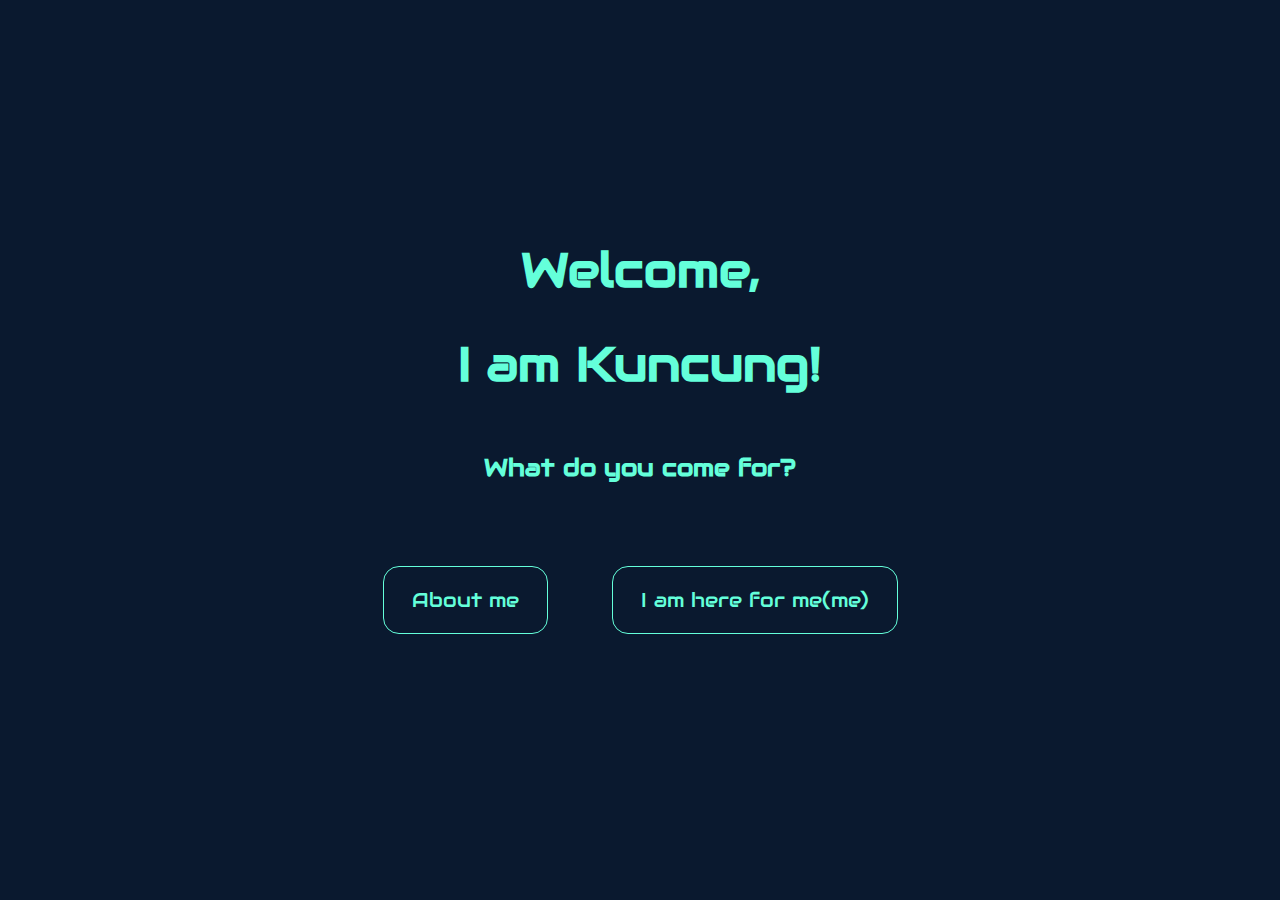
==== commit 226a24ad: "Fix navbar bug: showing at first -> display: none Move script to the end of body" ====
--- a/index.html
+++ b/index.html
@@ -21,7 +21,6 @@
 </head>
 
 <body>
-    <script src="index.js"></script>
     <header id="navbar">
         <div class="main-logo-container">
             <a href="index.html">
@@ -510,6 +509,7 @@
     
     </main>
     </div>
-
+    
+    <script src="index.js"></script>
 </body>
 </html>--- a/styles/header.css
+++ b/styles/header.css
@@ -12,7 +12,7 @@
 }
 
 #navbar {
-    display: flex;
+    display: none;
     opacity: 1;
 }
 
